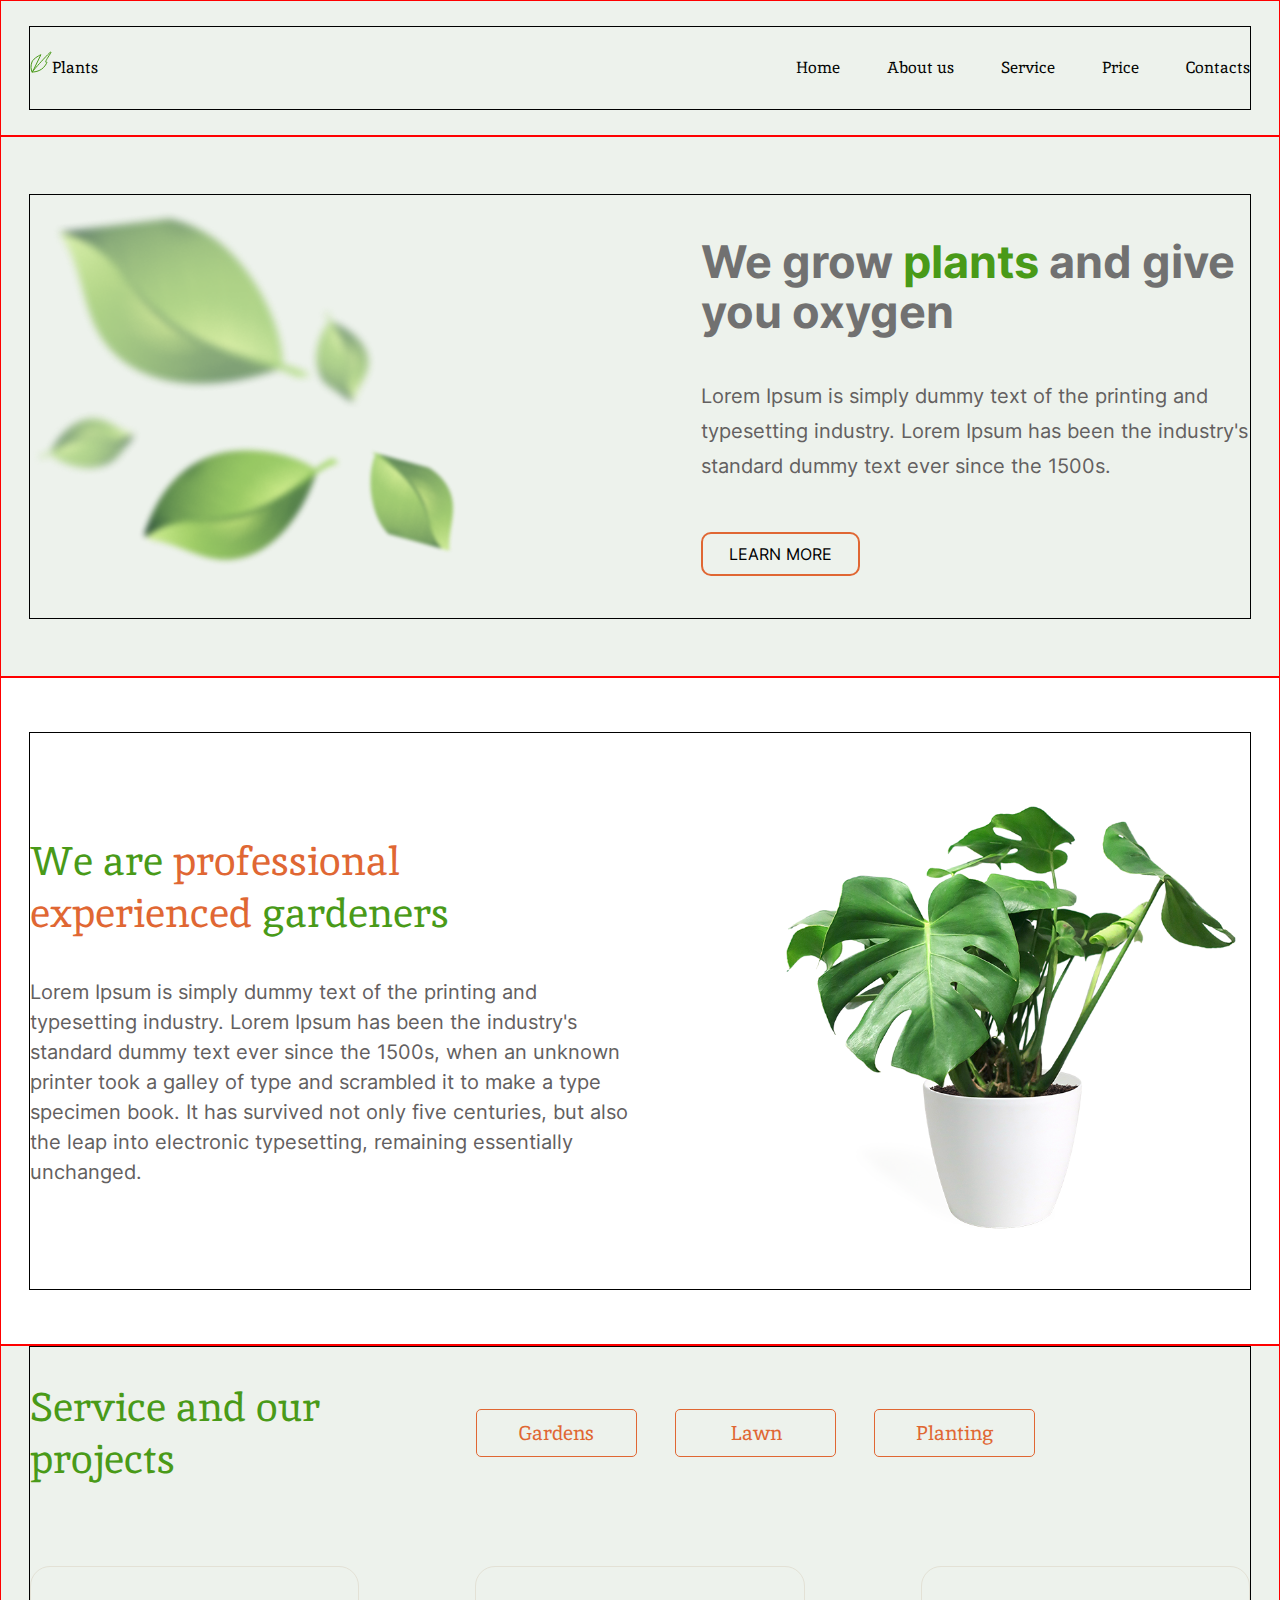
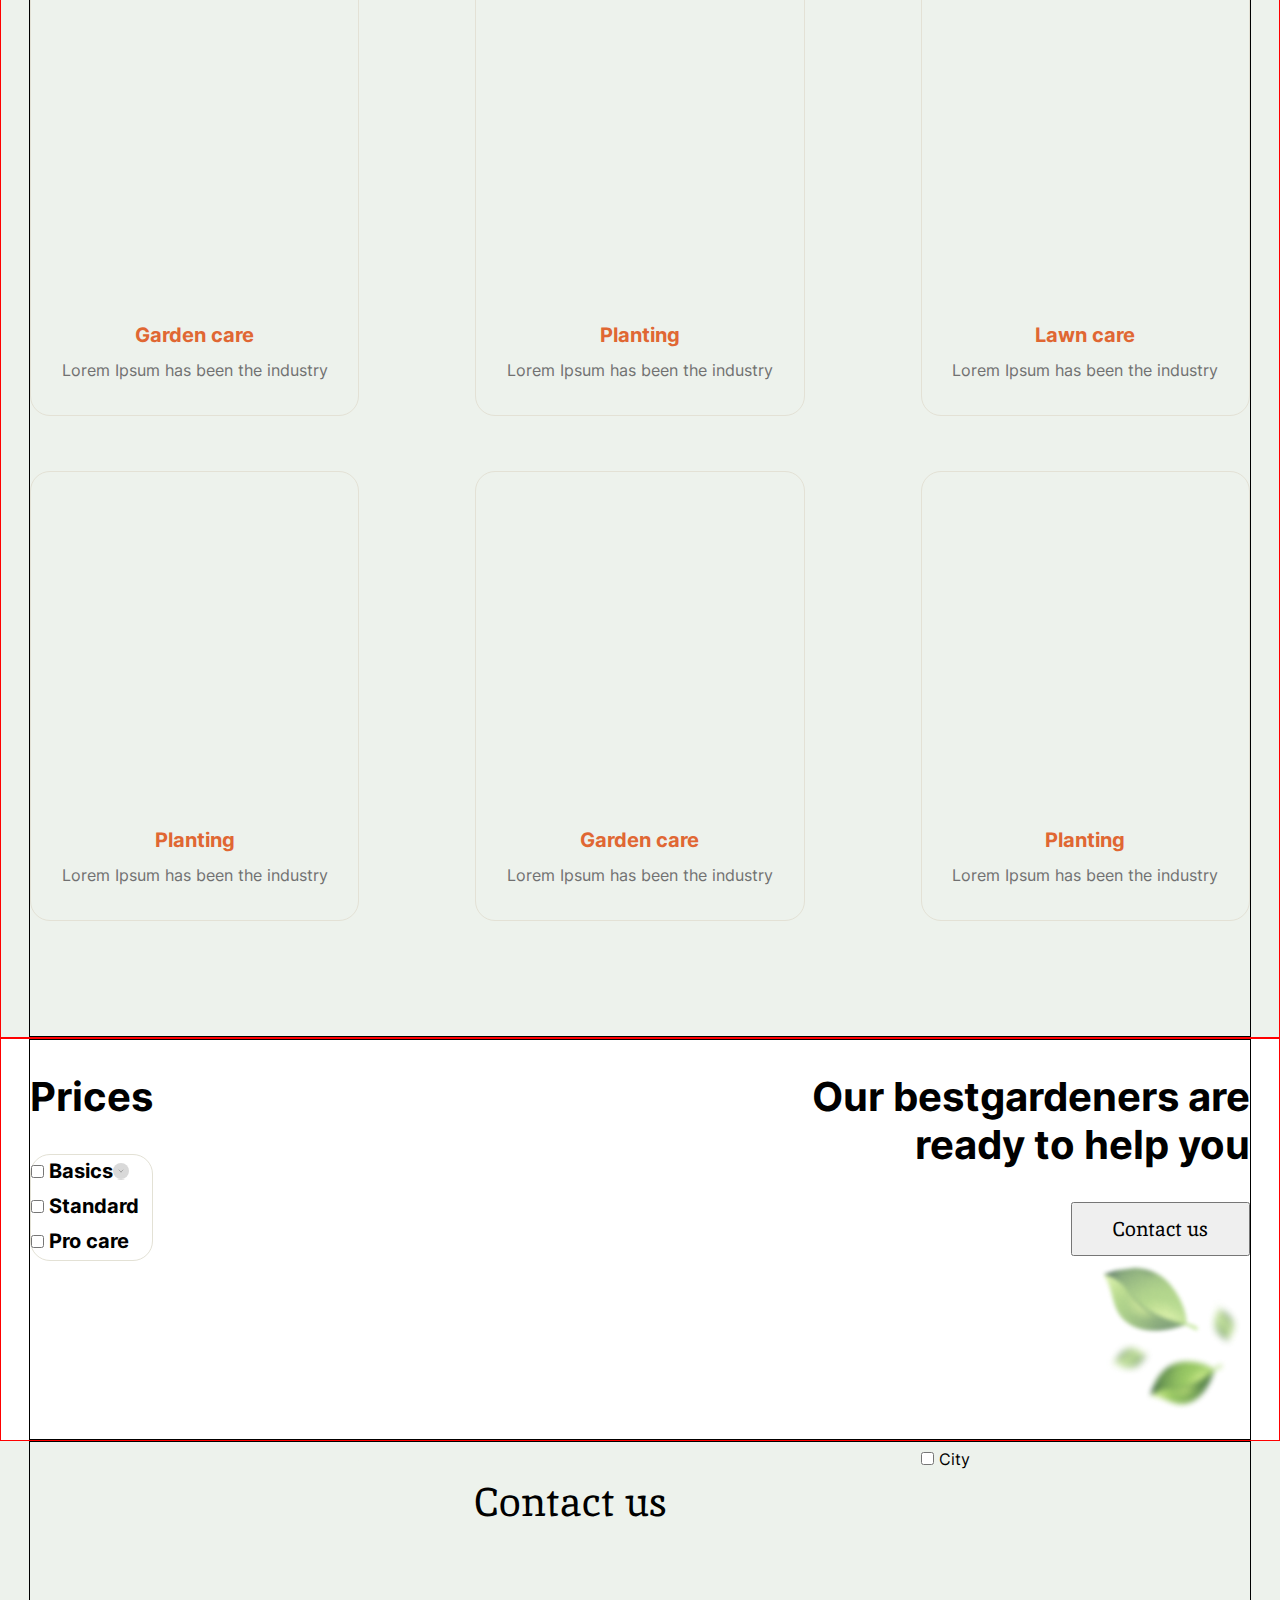
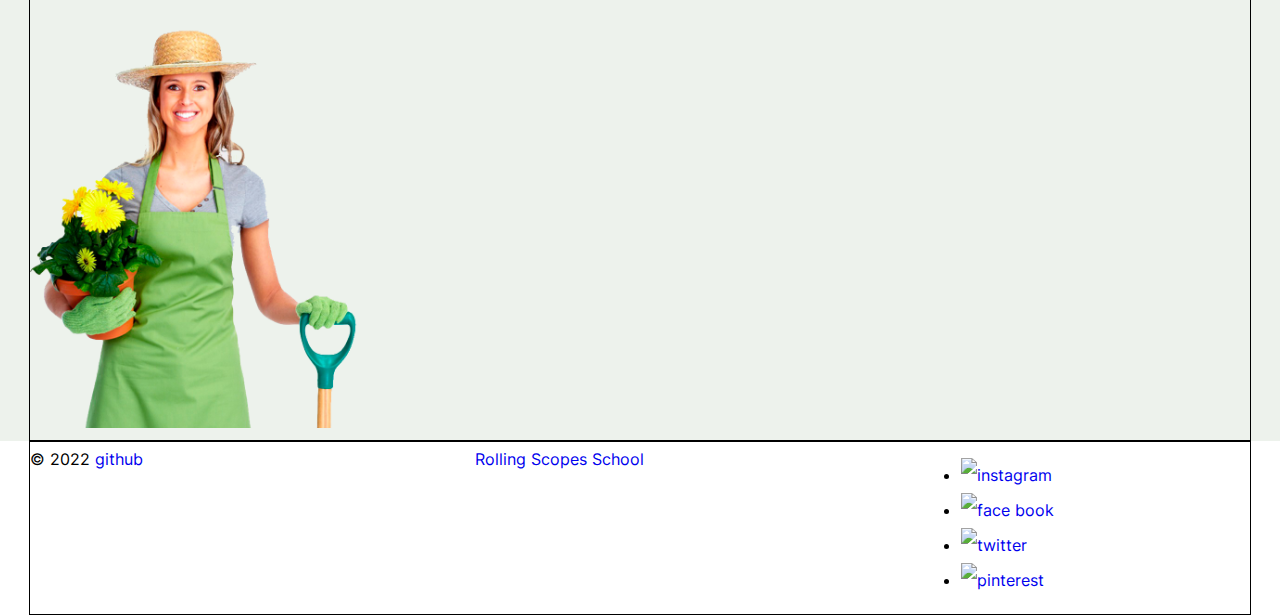
==== plants-part2/index.html @ 8438acd4 "refactor: plants-part1" ====
<!DOCTYPE html>
<html lang="en">

<head>
    <meta charset="UTF-8">
    <meta http-equiv="X-UA-Compatible" content="IE=edge">
    <meta name="viewport" content="width=device-width, initial-scale=1.0">
    <link rel="icon" href="./assets/favicon/favicon.ico">
    <link rel="stylesheet" href="./style.css">
    <title>Plants</title>
    <script src="./index.js"></script>
</head>

<body>
    <header class="header">
        <div class="wrapper header__wrapper">
            <a href="#" class="logo"><span class="ico logo__ico"></span>Plants</a>
            <nav class="header__navigation">
                <ul class="navigation">
                    <li class="navigation__list-item"><a class="navigation__link" href="#welcome">Home</a></li>
                    <li class="navigation__list-item"><a class="navigation__link" href="#about">About us</a></li>
                    <li class="navigation__list-item"><a class="navigation__link" href="#service">Service</a></li>
                    <li class="navigation__list-item"><a class="navigation__link" href="#prices">Price</a></li>
                    <li class="navigation__list-item"><a class="navigation__link" href="#contacts">Contacts</a></li>
                </ul>
            </nav>
        </div>
    </header>
    <!-- ================================================= -->
    <main class="main">

        <section class="welcome" id="welcome">
            <div class="wrapper welcome__wrapper">

                <div class="welcome__content">
                    <h1 class="welcome__title">We grow<span class="welcome__title_colored"> plants</span> and give you
                        oxygen</h1>
                    <p class="welcome__text">Lorem Ipsum is simply dummy text of the printing and
                        typesetting
                        industry. Lorem Ipsum has been the industry's standard dummy text ever since the 1500s.
                    </p>
                    <button class="button welcome__button">LEARN MORE</button>
                </div>

                <div class="welcome-img__container">
                    <img class="img" src="./assets/images/image-section-welkom.png" alt="our plants">
                </div>


            </div>
        </section>
        <!-- ========================================= -->
        <section class="about" id="about">
            <div class="wrapper about__wrapper">
                <div class="about__content">
                    <h2 class="about__title"> We are <span class="about__title_colored">professional experienced</span>
                        gardeners
                    </h2>
                    <p class="about__text">
                        Lorem Ipsum is simply dummy text of the printing and typesetting industry. Lorem Ipsum has
                        been the industry's standard dummy text ever since the 1500s, when an unknown printer took a
                        galley of type and scrambled it to make a type specimen book. It has survived not only five
                        centuries, but also the leap into electronic typesetting, remaining essentially unchanged.
                    </p>
                </div>
                <div class="about-img__container">
                    <img class="img" src="./assets/images/image-section-about.png" alt="our plants">
                </div>
            </div>
        </section>
        <!-- ================================================== -->
        <section class="service" id="service">
            <div class="wrapper service__wrapper">
                <div class="service__content">
                    <h2 class="service__title">
                        Service and our projects
                    </h2>
                    <div class="service__buttons">
                        <button class="button service__button">Gardens</button>
                        <button class="button service__button">Lawn</button>
                        <button class="button service__button">Planting</button>
                    </div>
                </div>
                <div class="layout-3-column service__items">

                    <div class="service__item">
                        <div class="service__item_background service__item_background-1">
                        </div>
                        <h3 class="service-item__title">Garden care</h3>
                        <p class="service__descriptuon">Lorem Ipsum has been the industry</p>
                    </div>

                    <div class="service__item">
                        <div class="service__item_background service__item_background-2">
                        </div>
                        <h3 class="service-item__title">Planting</h3>
                        <p class="service__descriptuon">Lorem Ipsum has been the industry</p>
                    </div>
                    <div class="service__item">
                        <div class="service__item_background service__item_background-3">
                        </div>
                        <h3 class="service-item__title">Lawn care</h3>
                        <p class="service__descriptuon">Lorem Ipsum has been the industry</p>
                    </div>
                    <div class="service__item">
                        <div class="service__item_background service__item_background-4">
                        </div>
                        <h3 class="service-item__title">Planting</h3>
                        <p class="service__descriptuon">Lorem Ipsum has been the industry</p>
                    </div>
                    <div class="service__item">
                        <div class="service__item_background service__item_background-5">
                        </div>
                        <h3 class="service-item__title">Garden care</h3>
                        <p class="service__descriptuon">Lorem Ipsum has been the industry</p>
                    </div>
                    <div class="service__item">
                        <div class="service__item_background service__item_background-6">
                        </div>
                        <h3 class="service-item__title">Planting</h3>
                        <p class="service__descriptuon">Lorem Ipsum has been the industry</p>
                    </div>
                </div>
            </div>
        </section>
        <!-- ================================================== -->
        <section class="prices" id="prices">
            <div class="wrapper prices__wrapper">
                <div class="prices__variants">
                    <h2 class="prices__title">Prices</h2>
                    <div class="prices__checkboxes">
                        <div class="checkbox__wrapper">
                            <input type="checkbox" class="checkbox" id="basics">
                            <label for="basics" class="prices__checkbox-label">Basics<span
                                    class="ico accordion__ico"></span></label>

                        </div>
                        <div class="checkbox__wrapper">
                            <input type="checkbox" class="checkbox" id="standard">
                            <label for="standard" class="prices__checkbox-label">Standard</label>
                        </div>
                        <div class="checkbox__wrapper">
                            <input type="checkbox" class="checkbox" id="proCare">
                            <label for="proCare" class="prices__checkbox-label">Pro care</label>
                        </div>
                    </div>
                </div>
                <div class="prices__content">
                    <h2 class="prices-content__title">Our best<span
                            class="prices-content__title_colored">gardeners</span> are ready to help you</h2>
                    <button class="price__button">Contact us</button>
                    <div class="prices-img__wrapper">
                        <img class="img prices__img" src="./assets/images/image-section-prices.png" alt="our plants">
                    </div>
                </div>
            </div>
        </section>
        <!-- ================================ -->
        <section class="contacts" id="contacts">
            <div class="wrapper contacts__wrapper layout-3-column">
                <div class="contacts-img__container">
                    <img class="img" src="./assets/images/image-section-contacts.png" alt="our plants">
                </div>
                <!-- <div class="contact-us"> -->
                <h2>Contact us</h2>
                <div>
                    <form action="" method="post">
                        <input type="checkbox" name="name" placeholder="" class="checkbox" id="contacts-checkbox">
                        <label for="contacts-checkbox" class="contacts-checkbox  --label">City</label>

                    </form>
                </div>
        </section>

    </main>
    <!-- ============================================ -->
    <footer class="footer">
        <div class="wrapper">
            <div class="layout-3-column">
                <div class="footer_made-by">
                    <span>©</span>
                    <span>2022</span>
                    <span><a href="https://github.com/Yuliya9449">github</a></span>
                </div>
                <div class="footer_rss"><a href="https://rs.school/">Rolling Scopes School</a></div>

                <ul class="footer_social-networks-links">
                    <li>
                        <a href="#"><img src="./assets/svg/inst.svg" alt="instagram"></a>
                    </li>

                    <li>
                        <a href="#"><img src="./assets/svg/fb.svg" alt="face book"></a>
                    </li>

                    <li>
                        <a href="#"><img src="./assets/svg/tw.svg" alt="twitter"></a>
                    </li>

                    <li>
                        <a href="#"><img src="./assets/svg/pinterest.svg" alt="pinterest"></a>
                    </li>
                </ul>
            </div>
        </div>
    </footer>
</body>

</html>
---- plants-part2/style.css ----
/*! normalize.css v8.0.1 | MIT License | github.com/necolas/normalize.css */
/* Document
   ========================================================================== */
/**
 * 1. Correct the line height in all browsers.
 * 2. Prevent adjustments of font size after orientation changes in iOS.
 */
html {
  line-height: 1.15; /* 1 */
  -webkit-text-size-adjust: 100%; /* 2 */
}

/* Sections
   ========================================================================== */
/**
 * Remove the margin in all browsers.
 */
body {
  margin: 0;
}

/**
 * Render the `main` element consistently in IE.
 */
main {
  display: block;
}

/**
 * Correct the font size and margin on `h1` elements within `section` and
 * `article` contexts in Chrome, Firefox, and Safari.
 */
h1 {
  font-size: 2em;
  margin: 0.67em 0;
}

/* Grouping content
   ========================================================================== */
/**
 * 1. Add the correct box sizing in Firefox.
 * 2. Show the overflow in Edge and IE.
 */
hr {
  box-sizing: content-box; /* 1 */
  height: 0; /* 1 */
  overflow: visible; /* 2 */
}

/**
 * 1. Correct the inheritance and scaling of font size in all browsers.
 * 2. Correct the odd `em` font sizing in all browsers.
 */
pre {
  font-family: monospace, monospace; /* 1 */
  font-size: 1em; /* 2 */
}

/* Text-level semantics
   ========================================================================== */
/**
 * Remove the gray background on active links in IE 10.
 */
a {
  background-color: transparent;
  text-decoration: none;
}

/**
 * 1. Remove the bottom border in Chrome 57-
 * 2. Add the correct text decoration in Chrome, Edge, IE, Opera, and Safari.
 */
abbr[title] {
  border-bottom: none; /* 1 */
  text-decoration: underline; /* 2 */
  text-decoration: underline dotted; /* 2 */
}

/**
 * Add the correct font weight in Chrome, Edge, and Safari.
 */
b,
strong {
  font-weight: bolder;
}

/**
 * 1. Correct the inheritance and scaling of font size in all browsers.
 * 2. Correct the odd `em` font sizing in all browsers.
 */
code,
kbd,
samp {
  font-family: monospace, monospace; /* 1 */
  font-size: 1em; /* 2 */
}

/**
 * Add the correct font size in all browsers.
 */
small {
  font-size: 80%;
}

/**
 * Prevent `sub` and `sup` elements from affecting the line height in
 * all browsers.
 */
sub,
sup {
  font-size: 75%;
  line-height: 0;
  position: relative;
  vertical-align: baseline;
}

sub {
  bottom: -0.25em;
}

sup {
  top: -0.5em;
}

/* Embedded content
   ========================================================================== */
/**
 * Remove the border on images inside links in IE 10.
 */
img {
  border-style: none;
}

/* Forms
   ========================================================================== */
/**
 * 1. Change the font styles in all browsers.
 * 2. Remove the margin in Firefox and Safari.
 */
button,
input,
optgroup,
select,
textarea {
  font-family: inherit; /* 1 */
  font-size: 100%; /* 1 */
  line-height: 1.15; /* 1 */
  margin: 0; /* 2 */
}

/**
 * Show the overflow in IE.
 * 1. Show the overflow in Edge.
 */
button,
input { /* 1 */
  overflow: visible;
}

/**
 * Remove the inheritance of text transform in Edge, Firefox, and IE.
 * 1. Remove the inheritance of text transform in Firefox.
 */
button,
select { /* 1 */
  text-transform: none;
}

/**
 * Correct the inability to style clickable types in iOS and Safari.
 */
button,
[type=button],
[type=reset],
[type=submit] {
  -webkit-appearance: button;
}

/**
 * Remove the inner border and padding in Firefox.
 */
button::-moz-focus-inner,
[type=button]::-moz-focus-inner,
[type=reset]::-moz-focus-inner,
[type=submit]::-moz-focus-inner {
  border-style: none;
  padding: 0;
}

/**
 * Restore the focus styles unset by the previous rule.
 */
button:-moz-focusring,
[type=button]:-moz-focusring,
[type=reset]:-moz-focusring,
[type=submit]:-moz-focusring {
  outline: 1px dotted ButtonText;
}

/**
 * Correct the padding in Firefox.
 */
fieldset {
  padding: 0.35em 0.75em 0.625em;
}

/**
 * 1. Correct the text wrapping in Edge and IE.
 * 2. Correct the color inheritance from `fieldset` elements in IE.
 * 3. Remove the padding so developers are not caught out when they zero out
 *    `fieldset` elements in all browsers.
 */
legend {
  box-sizing: border-box; /* 1 */
  color: inherit; /* 2 */
  display: table; /* 1 */
  max-width: 100%; /* 1 */
  padding: 0; /* 3 */
  white-space: normal; /* 1 */
}

/**
 * Add the correct vertical alignment in Chrome, Firefox, and Opera.
 */
progress {
  vertical-align: baseline;
}

/**
 * Remove the default vertical scrollbar in IE 10+.
 */
textarea {
  overflow: auto;
}

/**
 * 1. Add the correct box sizing in IE 10.
 * 2. Remove the padding in IE 10.
 */
[type=checkbox],
[type=radio] {
  box-sizing: border-box; /* 1 */
  padding: 0; /* 2 */
}

/**
 * Correct the cursor style of increment and decrement buttons in Chrome.
 */
[type=number]::-webkit-inner-spin-button,
[type=number]::-webkit-outer-spin-button {
  height: auto;
}

/**
 * 1. Correct the odd appearance in Chrome and Safari.
 * 2. Correct the outline style in Safari.
 */
[type=search] {
  -webkit-appearance: textfield; /* 1 */
  outline-offset: -2px; /* 2 */
}

/**
 * Remove the inner padding in Chrome and Safari on macOS.
 */
[type=search]::-webkit-search-decoration {
  -webkit-appearance: none;
}

/**
 * 1. Correct the inability to style clickable types in iOS and Safari.
 * 2. Change font properties to `inherit` in Safari.
 */
::-webkit-file-upload-button {
  -webkit-appearance: button; /* 1 */
  font: inherit; /* 2 */
}

/* Interactive
   ========================================================================== */
/*
 * Add the correct display in Edge, IE 10+, and Firefox.
 */
details {
  display: block;
}

/*
 * Add the correct display in all browsers.
 */
summary {
  display: list-item;
}

/* Misc
   ========================================================================== */
/**
 * Add the correct display in IE 10+.
 */
template {
  display: none;
}

/**
 * Add the correct display in IE 10.
 */
[hidden] {
  display: none;
}

section, main, footer, header, article {
  display: block;
}

* {
  box-sizing: border-box;
}

/* :root {

    --prices-checkbox-bg: #D6E7D2;
} */
.navigation__link, .price__button, .button {
  transition: all 1s;
}

.prices__checkbox-label, .prices h2, body {
  font-family: "Inter", sans-serif;
}

.header, .service__button, h2 {
  font-family: "Inika", serif;
}

/* font-family: 'Inika', serif;
font-family: 'Inter', sans-serif;
font-family: 'Roboto', sans-serif; */
@font-face {
  font-family: "Inika";
  src: local("Inika Normal"), local("Inika-Normal"), url("../assets/fonts/Inika/Inika-Regular.ttf") format("truetype");
  font-weight: 400;
  font-style: normal;
}
@font-face {
  font-family: "Inika";
  src: local("Inika Bold"), local("Inika-Bold"), url("../assets/fonts/Inika/Inika-Bold.ttf") format("truetype");
  font-weight: 700;
  font-style: normal;
}
@font-face {
  font-family: "Inter";
  src: local("Inter Light"), local("Inter-Light"), url("../assets/fonts/inter/static/Inter-Light.ttf") format("truetype");
  font-weight: 300;
  font-style: normal;
}
@font-face {
  font-family: "Inter";
  src: local("Inter Normal"), local("Inter-Normal"), url("../assets/fonts/inter/static/Inter-Regular.ttf") format("truetype");
  font-weight: 400;
  font-style: normal;
}
@font-face {
  font-family: "Inter";
  src: local("Inter Bold"), local("Inter-Bold"), url("../assets/fonts/inter/static/Inter-Bold.ttf") format("truetype");
  font-weight: 700;
  font-style: normal;
}
@font-face {
  font-family: "Roboto";
  src: local("Roboto Normal"), local("Roboto-Normal"), url("../assets/fonts/roboto/Roboto-Regular.ttf") format("truetype");
  font-weight: 400;
  font-style: normal;
}
html {
  font-size: 10px;
}

body {
  font-style: normal;
  font-weight: 400;
  font-size: 1.6rem;
  line-height: 3.5rem;
  background-color: #EDF2EC;
}

h1 {
  color: #717171;
  font-style: normal;
  font-weight: bold;
  font-size: 4.5rem;
  line-height: 5rem;
}

h2 {
  font-style: normal;
  font-weight: 400;
  font-size: 4rem;
  line-height: 5.2rem;
}

.prices h2 {
  font-style: normal;
  font-weight: bold;
  font-size: 4rem;
  line-height: 4.8rem;
}

h3 {
  font-style: normal;
  font-weight: bold;
  font-size: 2rem;
  line-height: 2rem;
  color: #E06733;
}

.button {
  border: 1px solid #E06733;
  border-radius: 5px;
  background-color: inherit;
}
.button:hover {
  background-color: #E06733;
  color: #ffffff;
}

.welcome__button {
  padding: 10px 26px;
  border-width: 2px;
  border-radius: 10px;
  font-style: normal;
  font-weight: 400;
  font-size: 1.6rem;
  line-height: 2rem;
}

.service__button {
  min-width: 161px;
  padding: 10px 0;
  margin-left: 38px;
  color: #E06733;
  font-style: normal;
  font-weight: 400;
  font-size: 2rem;
  line-height: 2.6rem;
}

.service__button:first-child {
  margin-left: 0;
}

.price__button {
  font-family: "Inika";
  padding: 12px 40px;
  font-style: normal;
  font-weight: 400;
  font-size: 2rem;
  line-height: 2.6rem;
}
.price__button_bordered {
  border: 1px solid #E06733;
  border-radius: 5px;
  color: #E06733;
  background-color: inherit;
}
.price__button_bordered:hover {
  background-color: #E06733;
  color: #ffffff;
}

.ico {
  display: inline-block;
}

.logo__ico {
  background-image: url(../assets/svg/logo_vector.svg);
  width: 22px;
  height: 22px;
}

.accordion__ico {
  background-image: url(../assets/svg/accordion_btn.svg);
  width: 16px;
  height: 17px;
}

.img {
  width: 100%;
  height: auto;
}

.wrapper {
  max-width: 1222px;
  margin: auto;
  border: 1px solid black;
}

.layout-3-column {
  display: flex;
  flex-wrap: wrap;
  justify-content: space-between;
}
.layout-3-column > * {
  flex-basis: 27%;
}

.header {
  padding: 25px 0;
  border: 1px solid red;
}

.header__wrapper {
  display: flex;
  align-items: baseline;
  justify-content: space-between;
}

.welcome {
  padding: 57px 0;
  border: 1px solid red;
}

.welcome__wrapper {
  display: flex;
  flex-direction: row-reverse;
  justify-content: space-between;
  align-items: center;
}

.about {
  padding: 54px 0;
  border: 1px solid red;
}

.about__wrapper {
  display: flex;
  justify-content: space-between;
  align-items: center;
}

.service {
  padding: 0 0;
  border: 1px solid red;
}

.service__wrapper {
  display: flex;
  flex-direction: column;
}

.prices {
  border: 1px solid red;
}

.prices__wrapper {
  display: flex;
  justify-content: space-between;
  align-items: flex-start;
}

.header {
  color: #000000;
  font-style: normal;
  font-weight: 400;
  font-size: 1.6rem;
  line-height: 2.1rem;
}

.logo {
  color: inherit;
}

.navigation {
  display: flex;
  font-size: 1.6rem;
  line-height: 5rem;
}

.navigation__list-item {
  list-style: none;
  padding-left: 47px;
}

.navigation__list-item:first-child {
  padding-left: 0;
}

.navigation__link {
  color: #010201;
}
.navigation__link:hover {
  text-shadow: 0 0 1px #E06733;
  color: #E06733;
}

.welcome__content {
  max-width: 549px;
}

.welcome__title {
  margin: 0 0 42px;
}

.welcome__title_colored {
  color: #499A18;
}

.welcome__text {
  margin: 0 0 48px;
  font-size: 2rem;
  color: #636060;
}

.welcome-img__container {
  max-width: 448px;
}

.about {
  background-color: #ffffff;
}

.about__content {
  max-width: 605px;
}

.about__title {
  max-width: 463px;
  color: #499A18;
  margin: 0 0 38px;
}

.about__title_colored {
  color: #E06733;
}

.about__text {
  margin: 0;
  font-size: 2rem;
  line-height: 3rem;
  color: #636060;
}

.about-img__container {
  max-width: 464px;
}

.service__content {
  display: flex;
  align-items: center;
}

.service__title {
  max-width: 306px;
  margin-right: 140px;
  color: #499A18;
}

.service__buttons {
  display: inline-flex;
}

.service__items {
  padding-top: 48px;
  padding-bottom: 60px;
}
.service__items > * {
  margin-bottom: 55px;
}

.service__item {
  max-width: 330px;
  min-height: 450px;
  border: 1px solid #E3E1D5;
  border-radius: 20px;
  display: flex;
  flex-direction: column;
  justify-content: end;
  align-items: center;
  overflow: hidden;
}
.service__item_background {
  width: 100%;
  height: 100%;
  background-size: cover;
  background-position: center;
}
.service__item_background-1 {
  background-image: url("../assets/images/image1-section-service.jpg");
}
.service__item_background-2 {
  background-image: url("../assets/images/image2-section-service.jpg");
}
.service__item_background-3 {
  background-image: url("../assets/images/image3-section-service.jpg");
}
.service__item_background-4 {
  background-image: url("../assets/images/image4-section-service.jpg");
}
.service__item_background-5 {
  background-image: url("../assets/images/image5-section-service.jpg");
}
.service__item_background-6 {
  background-image: url("../assets/images/image6-section-service.jpg");
}

.service-item__title {
  margin: 10px 0 8px 0;
}

.service__descriptuon {
  margin: 0 0 27px;
  color: #717171;
  text-align: center;
}

.prices {
  background-color: #ffffff;
}

.prices__variants {
  max-width: 332px;
}

.prices__content {
  max-width: 452px;
  display: flex;
  flex-direction: column;
  align-items: flex-end;
}

.prices-content__title {
  text-align: end;
}

.prices__checkboxes {
  border: 1px solid #E3E1D5;
  border-radius: 20px;
  display: flex;
  flex-direction: column;
}

.prices__checkbox-label {
  display: inline-flex;
  align-items: center;
  font-style: normal;
  font-weight: bold;
  font-size: 2rem;
  line-height: 2rem;
  color: #000000;
}

.prices-img__wrapper {
  max-width: 152px;
}

.contacts-img__container {
  max-width: 400px;
}

.footer {
  background-color: #ffffff;
}

/*# sourceMappingURL=style.css.map */
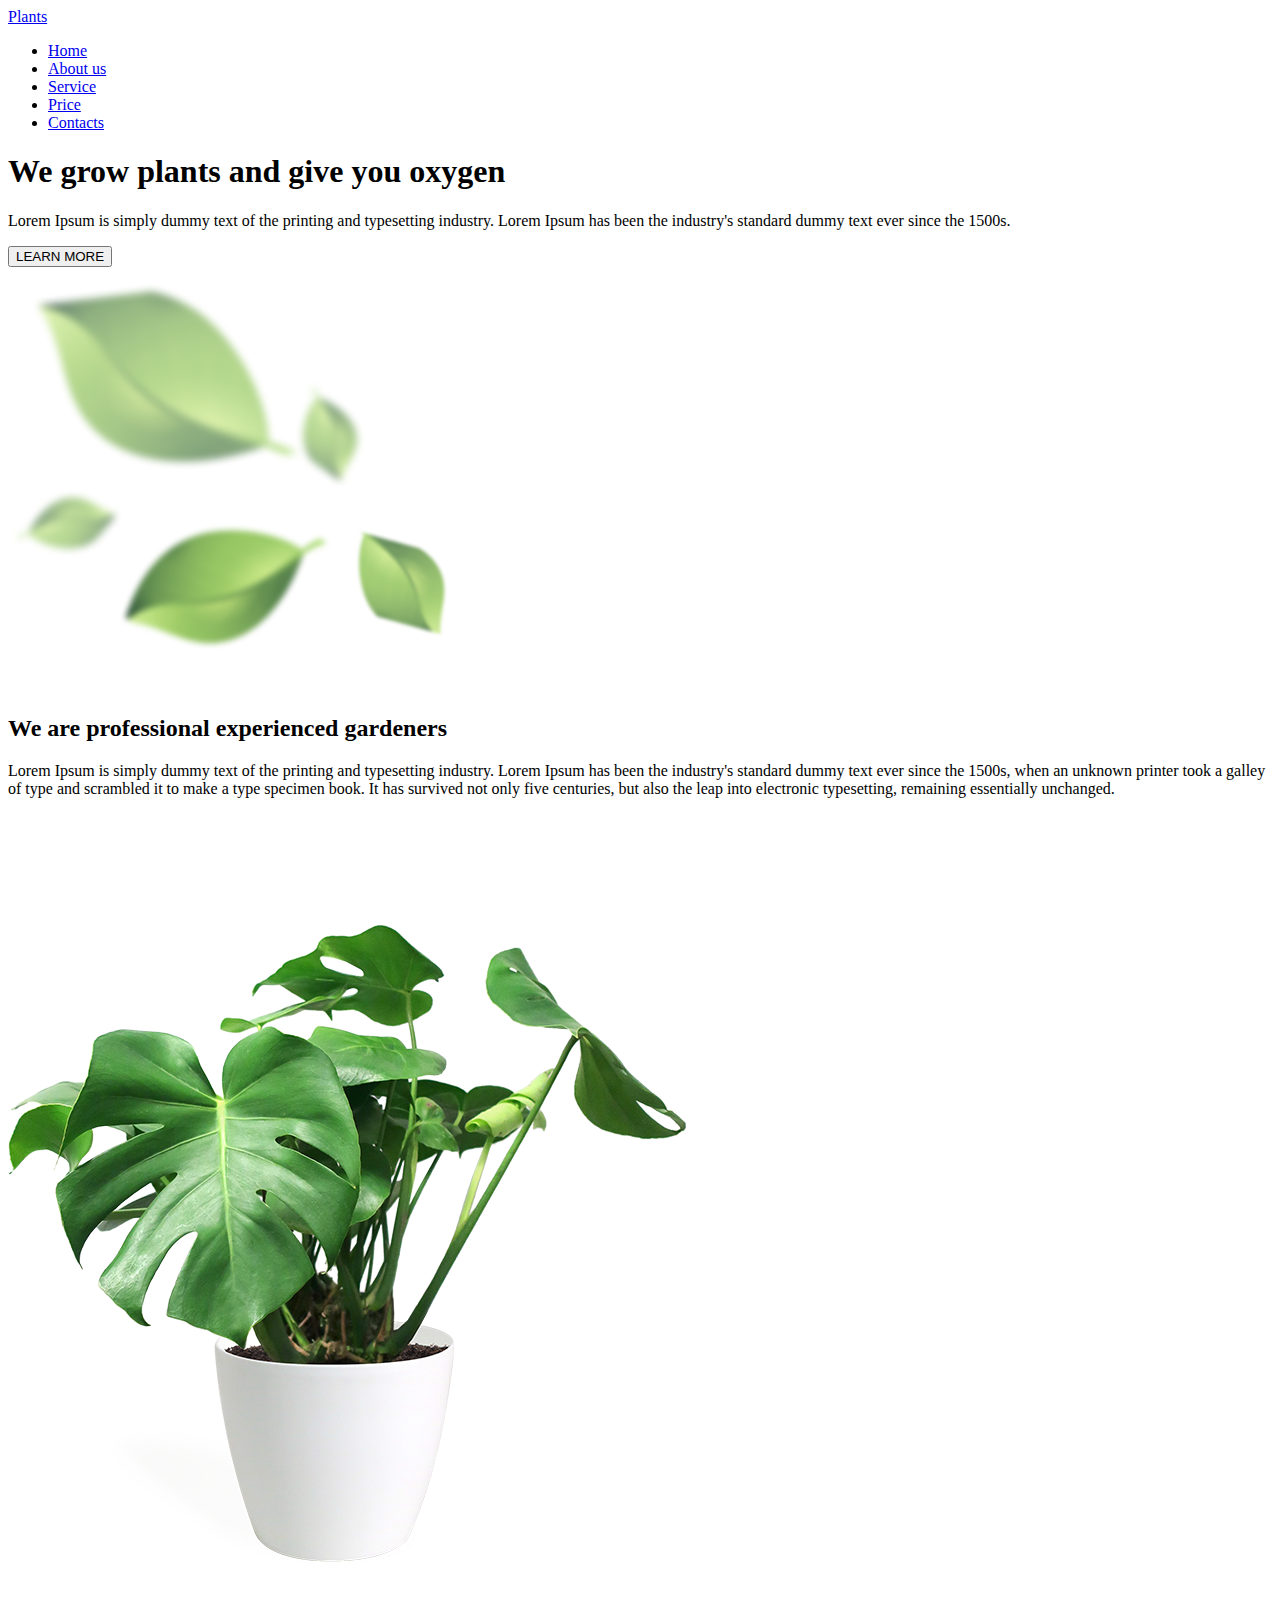
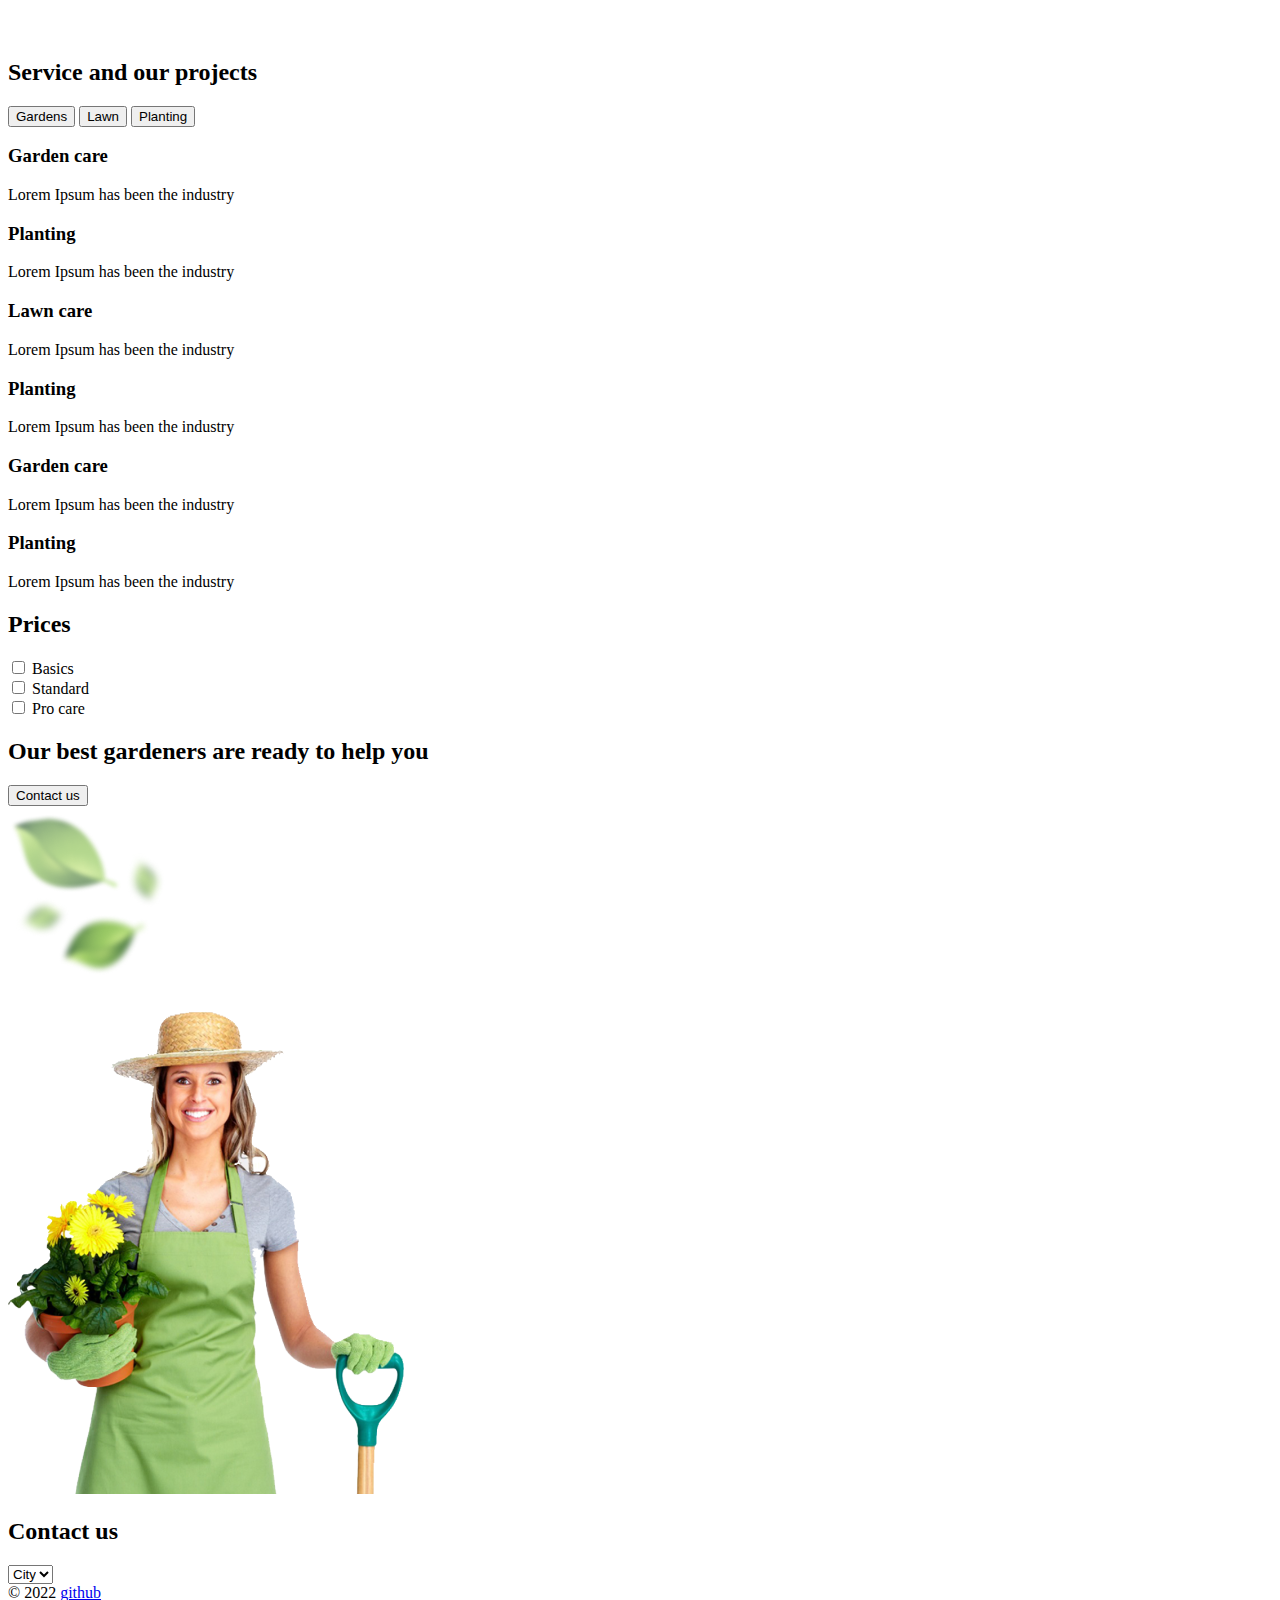
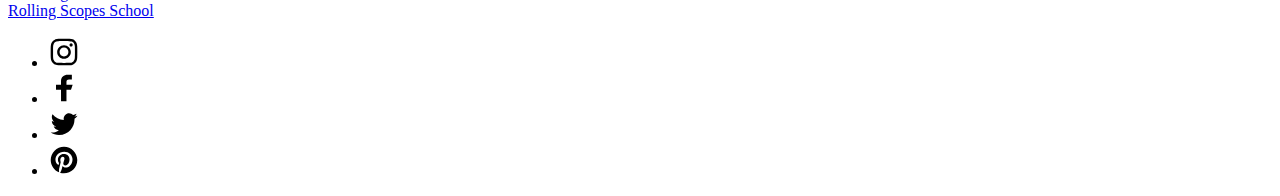
==== commit 3287268e: "add: sections price and contacts" ====
--- a/plants-part2/index.html
+++ b/plants-part2/index.html
@@ -6,7 +6,7 @@
     <meta http-equiv="X-UA-Compatible" content="IE=edge">
     <meta name="viewport" content="width=device-width, initial-scale=1.0">
     <link rel="icon" href="./assets/favicon/favicon.ico">
-    <link rel="stylesheet" href="./style.css">
+    <link rel="stylesheet" href="./sass/style.css">
     <title>Plants</title>
     <script src="./index.js"></script>
 </head>
@@ -15,10 +15,18 @@
     <header class="header">
         <div class="wrapper header__wrapper">
             <a href="#" class="logo"><span class="ico logo__ico"></span>Plants</a>
+            <div class="header__logo-line">
+                <span class="hamburger">
+                    <span class="hamburger__line"></span>
+                    <span class="hamburger__line"></span>
+                    <span class="hamburger__line"></span>
+                    <span class="hamburger__line"></span>
+                </span>
+            </div>
             <nav class="header__navigation">
                 <ul class="navigation">
-                    <li class="navigation__list-item"><a class="navigation__link" href="#welcome">Home</a></li>
-                    <li class="navigation__list-item"><a class="navigation__link" href="#about">About us</a></li>
+                    <li class="navigation__list-item active"><a class="navigation__link" href="#welcome">Home</a></li>
+                    <li class="navigation__list-item"><a class="navigation__link" href="#about">About&nbsp;us</a></li>
                     <li class="navigation__list-item"><a class="navigation__link" href="#service">Service</a></li>
                     <li class="navigation__list-item"><a class="navigation__link" href="#prices">Price</a></li>
                     <li class="navigation__list-item"><a class="navigation__link" href="#contacts">Contacts</a></li>
@@ -31,7 +39,6 @@
 
         <section class="welcome" id="welcome">
             <div class="wrapper welcome__wrapper">
-
                 <div class="welcome__content">
                     <h1 class="welcome__title">We grow<span class="welcome__title_colored"> plants</span> and give you
                         oxygen</h1>
@@ -81,44 +88,44 @@
                         <button class="button service__button">Planting</button>
                     </div>
                 </div>
-                <div class="layout-3-column service__items">
+                <div class="layout-3-column service__items-wrapper">
 
                     <div class="service__item">
                         <div class="service__item_background service__item_background-1">
                         </div>
                         <h3 class="service-item__title">Garden care</h3>
-                        <p class="service__descriptuon">Lorem Ipsum has been the industry</p>
+                        <p class="service__description">Lorem Ipsum has been the industry</p>
                     </div>
 
                     <div class="service__item">
                         <div class="service__item_background service__item_background-2">
                         </div>
                         <h3 class="service-item__title">Planting</h3>
-                        <p class="service__descriptuon">Lorem Ipsum has been the industry</p>
+                        <p class="service__description">Lorem Ipsum has been the industry</p>
                     </div>
                     <div class="service__item">
                         <div class="service__item_background service__item_background-3">
                         </div>
                         <h3 class="service-item__title">Lawn care</h3>
-                        <p class="service__descriptuon">Lorem Ipsum has been the industry</p>
+                        <p class="service__description">Lorem Ipsum has been the industry</p>
                     </div>
                     <div class="service__item">
                         <div class="service__item_background service__item_background-4">
                         </div>
                         <h3 class="service-item__title">Planting</h3>
-                        <p class="service__descriptuon">Lorem Ipsum has been the industry</p>
+                        <p class="service__description">Lorem Ipsum has been the industry</p>
                     </div>
                     <div class="service__item">
                         <div class="service__item_background service__item_background-5">
                         </div>
                         <h3 class="service-item__title">Garden care</h3>
-                        <p class="service__descriptuon">Lorem Ipsum has been the industry</p>
+                        <p class="service__description">Lorem Ipsum has been the industry</p>
                     </div>
                     <div class="service__item">
                         <div class="service__item_background service__item_background-6">
                         </div>
                         <h3 class="service-item__title">Planting</h3>
-                        <p class="service__descriptuon">Lorem Ipsum has been the industry</p>
+                        <p class="service__description">Lorem Ipsum has been the industry</p>
                     </div>
                 </div>
             </div>
@@ -128,27 +135,28 @@
             <div class="wrapper prices__wrapper">
                 <div class="prices__variants">
                     <h2 class="prices__title">Prices</h2>
-                    <div class="prices__checkboxes">
+                    <div class="prices__checkboxes-wrapper">
                         <div class="checkbox__wrapper">
                             <input type="checkbox" class="checkbox" id="basics">
                             <label for="basics" class="prices__checkbox-label">Basics<span
                                     class="ico accordion__ico"></span></label>
-
                         </div>
                         <div class="checkbox__wrapper">
                             <input type="checkbox" class="checkbox" id="standard">
-                            <label for="standard" class="prices__checkbox-label">Standard</label>
+                            <label for="standard" class="prices__checkbox-label">Standard<span
+                                    class="ico accordion__ico"></span></label>
                         </div>
                         <div class="checkbox__wrapper">
                             <input type="checkbox" class="checkbox" id="proCare">
-                            <label for="proCare" class="prices__checkbox-label">Pro care</label>
+                            <label for="proCare" class="prices__checkbox-label">Pro care<span
+                                    class="ico accordion__ico"></span></label>
                         </div>
                     </div>
                 </div>
                 <div class="prices__content">
-                    <h2 class="prices-content__title">Our best<span
+                    <h2 class="prices-content__title">Our best <span
                             class="prices-content__title_colored">gardeners</span> are ready to help you</h2>
-                    <button class="price__button">Contact us</button>
+                    <button class="button price__button">Contact us</button>
                     <div class="prices-img__wrapper">
                         <img class="img prices__img" src="./assets/images/image-section-prices.png" alt="our plants">
                     </div>
@@ -157,48 +165,41 @@
         </section>
         <!-- ================================ -->
         <section class="contacts" id="contacts">
-            <div class="wrapper contacts__wrapper layout-3-column">
+            <div class="wrapper contacts__wrapper">
                 <div class="contacts-img__container">
-                    <img class="img" src="./assets/images/image-section-contacts.png" alt="our plants">
-                </div>
-                <!-- <div class="contact-us"> -->
-                <h2>Contact us</h2>
-                <div>
-                    <form action="" method="post">
-                        <input type="checkbox" name="name" placeholder="" class="checkbox" id="contacts-checkbox">
-                        <label for="contacts-checkbox" class="contacts-checkbox  --label">City</label>
-
-                    </form>
-                </div>
+                    <img class="img contacts-img" src="./assets/images/image-section-contacts.png" alt="our plants">
+                </div>
+                <h2 class="contacts__title">Contact&nbsp;us</h2>
+                <select class="contacts__select">
+                    <option>City</option>
+                </select>
+            </div>
         </section>
 
     </main>
     <!-- ============================================ -->
     <footer class="footer">
         <div class="wrapper">
-            <div class="layout-3-column">
-                <div class="footer_made-by">
+            <div class="layout-3-column footer__wrapper">
+                <div class="footer__made-by">
                     <span>©</span>
                     <span>2022</span>
                     <span><a href="https://github.com/Yuliya9449">github</a></span>
                 </div>
-                <div class="footer_rss"><a href="https://rs.school/">Rolling Scopes School</a></div>
-
-                <ul class="footer_social-networks-links">
-                    <li>
-                        <a href="#"><img src="./assets/svg/inst.svg" alt="instagram"></a>
-                    </li>
-
-                    <li>
-                        <a href="#"><img src="./assets/svg/fb.svg" alt="face book"></a>
-                    </li>
-
-                    <li>
-                        <a href="#"><img src="./assets/svg/tw.svg" alt="twitter"></a>
-                    </li>
-
-                    <li>
-                        <a href="#"><img src="./assets/svg/pinterest.svg" alt="pinterest"></a>
+                <div class="footer__rss"><a href="https://rs.school/">Rolling Scopes School</a></div>
+
+                <ul class="footer__social-networks-links">
+                    <li class="footer__link">
+                        <a href="#"><img src="./assets/svg/inst1-footer.svg" alt="instagram"></a>
+                    </li>
+                    <li class="footer__link">
+                        <a href="#"><img src="./assets/svg/fb2-footer.svg" alt="face book"></a>
+                    </li>
+                    <li class="footer__link">
+                        <a href="#"><img src="./assets/svg/tw3-footer.svg" alt="twitter"></a>
+                    </li>
+                    <li class="footer__link">
+                        <a href="#"><img src="./assets/svg/pinterest4-footer.svg" alt="pinterest"></a>
                     </li>
                 </ul>
             </div>
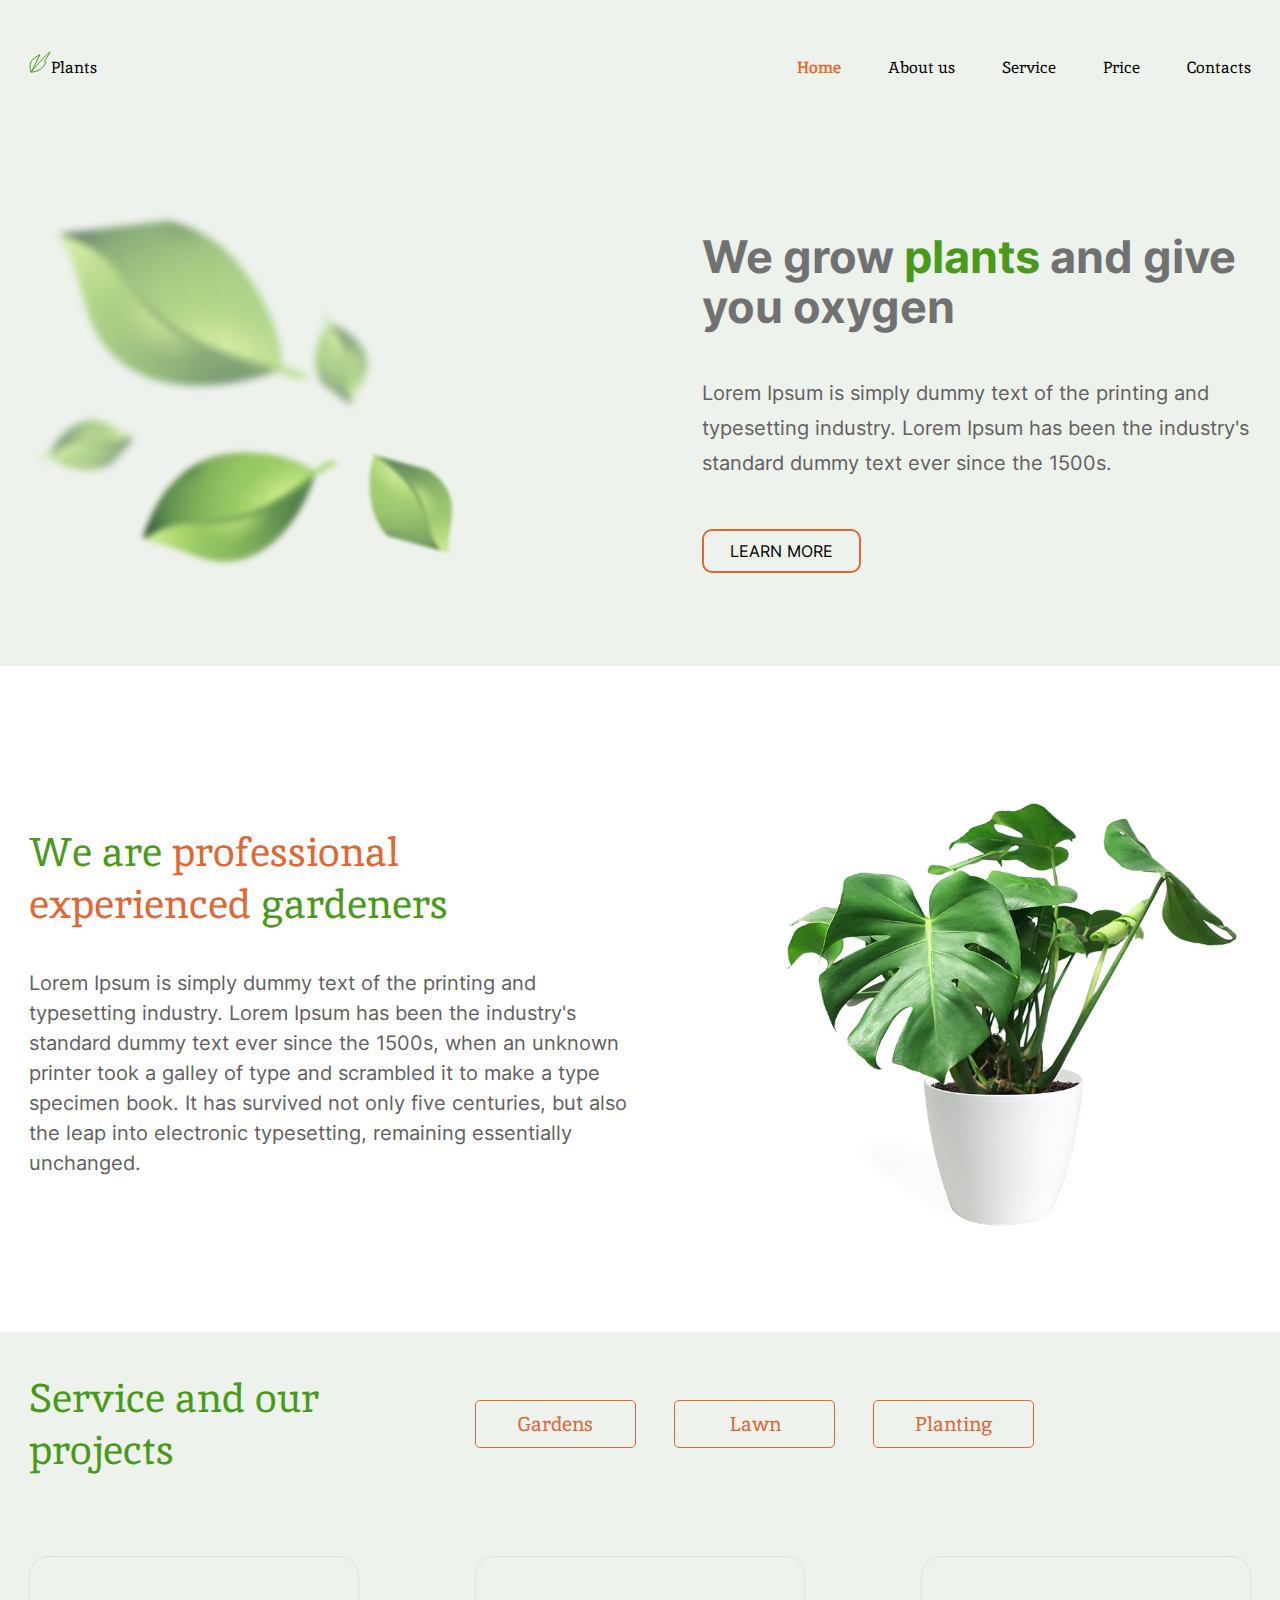
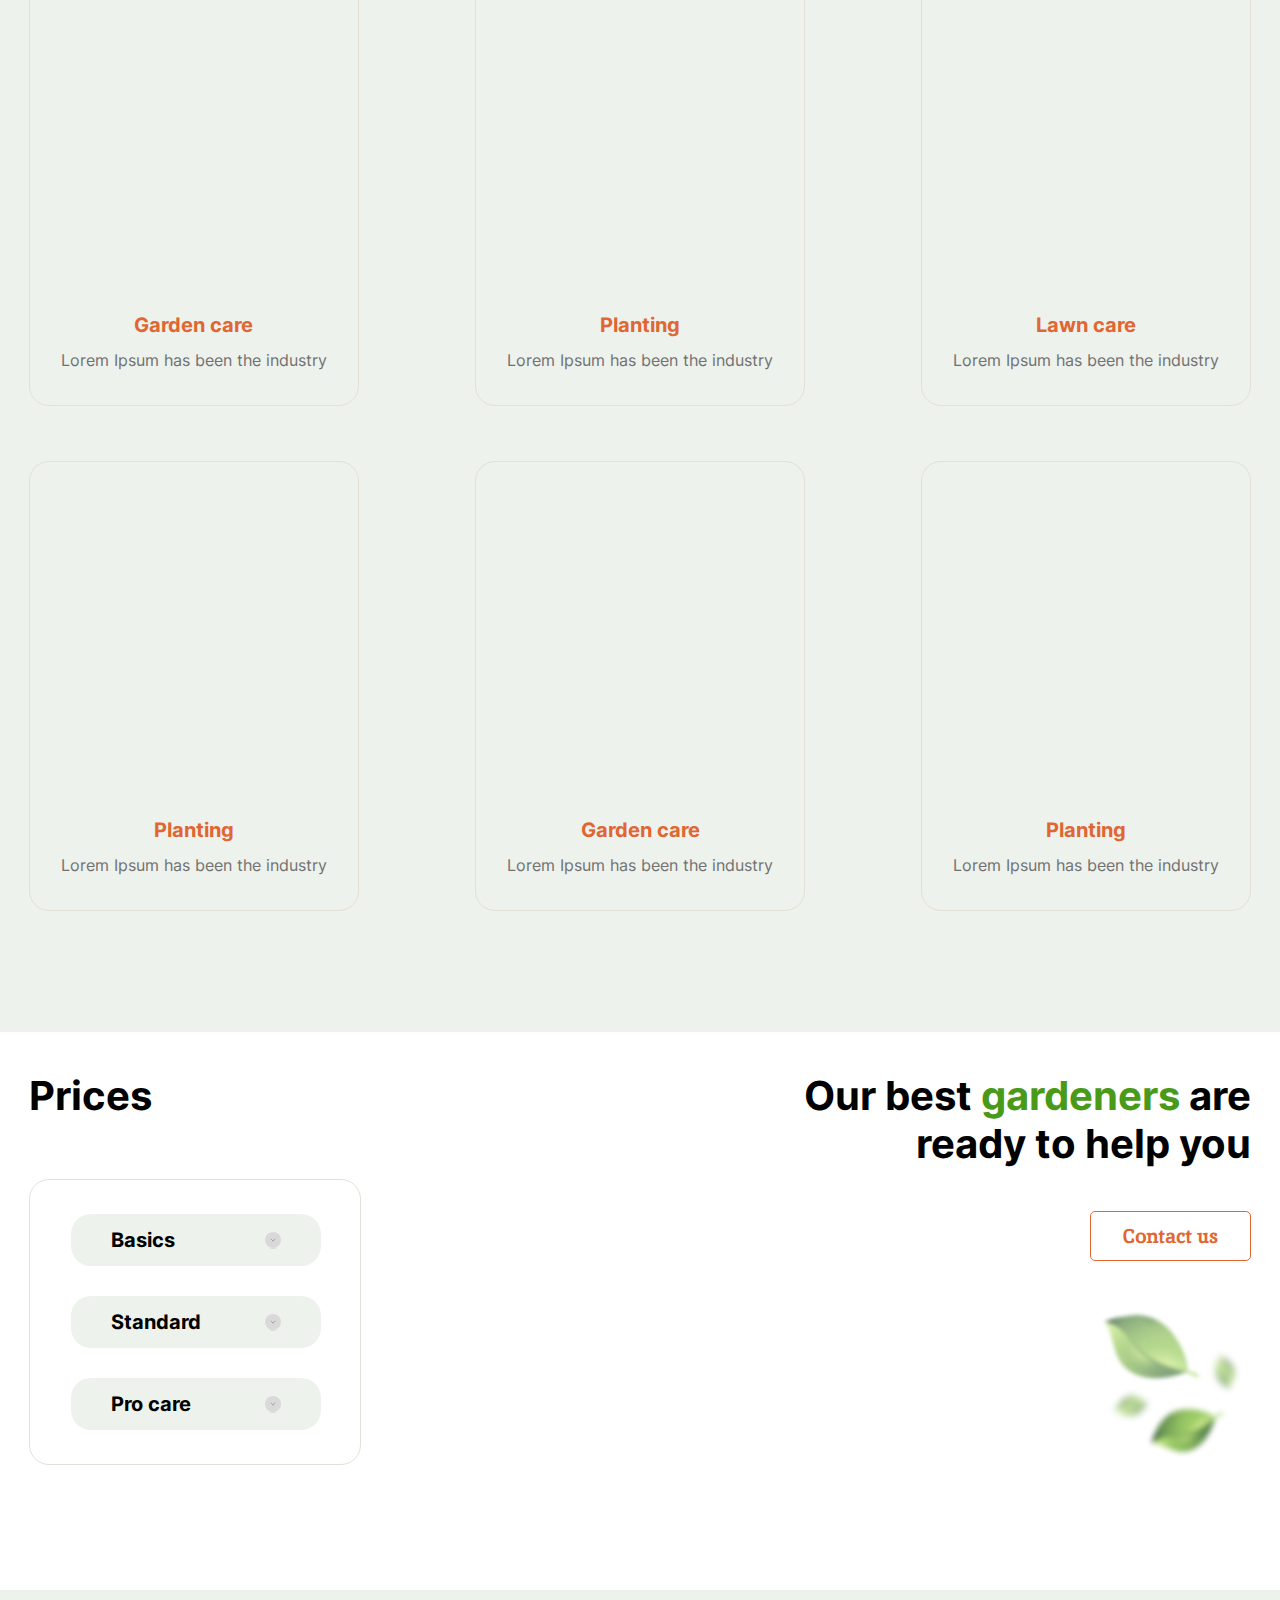
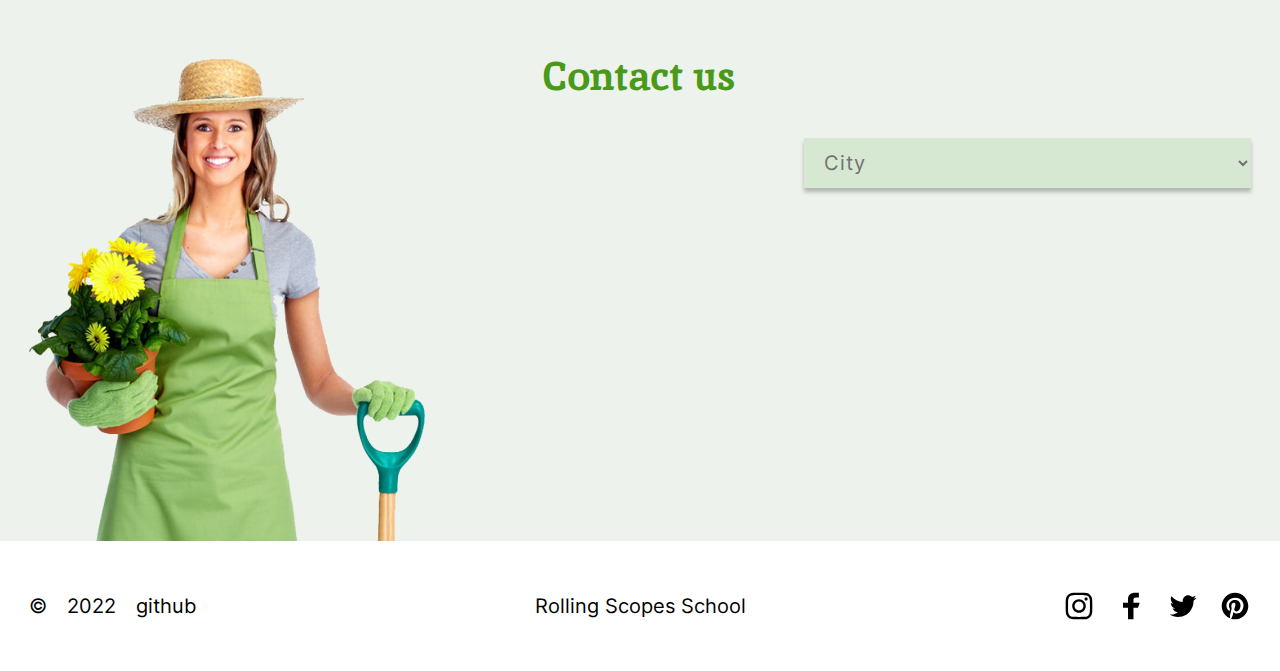
==== commit 1fba265e: "refactor: css" ====
--- a/plants-part2/index.html
+++ b/plants-part2/index.html
@@ -6,7 +6,7 @@
     <meta http-equiv="X-UA-Compatible" content="IE=edge">
     <meta name="viewport" content="width=device-width, initial-scale=1.0">
     <link rel="icon" href="./assets/favicon/favicon.ico">
-    <link rel="stylesheet" href="./sass/style.css">
+    <link rel="stylesheet" href="./style.css">
     <title>Plants</title>
     <script src="./index.js"></script>
 </head>
--- a/plants-part2/style.css
+++ b/plants-part2/style.css
@@ -0,0 +1,1143 @@
+
+html {
+  line-height: 1.15;
+}
+
+body {
+  margin: 0;
+}
+
+main {
+  display: block;
+}
+
+h1 {
+  font-size: 2em;
+  margin: 0.67em 0;
+}
+
+ul {
+  padding: 0;
+  margin: 0;
+}
+
+a {
+  background-color: transparent;
+  text-decoration: none;
+  color: inherit;
+}
+
+img {
+  border-style: none;
+}
+
+button,
+input,
+optgroup,
+select,
+textarea {
+  font-family: inherit; /* 1 */
+  font-size: 100%; /* 1 */
+  line-height: 1.15; /* 1 */
+  margin: 0; /* 2 */
+}
+
+button,
+input { /* 1 */
+  overflow: visible;
+}
+
+button,
+select { /* 1 */
+  text-transform: none;
+}
+
+button,
+[type=button],
+[type=reset],
+[type=submit] {
+  -webkit-appearance: button;
+}
+
+textarea {
+  overflow: auto;
+}
+
+[type=checkbox],
+[type=radio] {
+  box-sizing: border-box; /* 1 */
+  padding: 0; /* 2 */
+}
+
+[type=number]::-webkit-inner-spin-button,
+[type=number]::-webkit-outer-spin-button {
+  height: auto;
+}
+
+[type=search] {
+  -webkit-appearance: textfield; /* 1 */
+  outline-offset: -2px; /* 2 */
+}
+
+[type=search]::-webkit-search-decoration {
+  -webkit-appearance: none;
+}
+
+::-webkit-file-upload-button {
+  -webkit-appearance: button; /* 1 */
+  font: inherit; /* 2 */
+}
+
+section, main, footer, header, article {
+  display: block;
+}
+
+* {
+  box-sizing: border-box;
+}
+
+.navigation__link, .price__button, .button {
+  transition: all 1s;
+}
+
+.prices-content__title, .prices__checkbox-label, .prices__title, body {
+  font-family: "Inter", sans-serif;
+}
+
+.header, .service__button, h2 {
+  font-family: "Inika", serif;
+}
+
+/* font-family: 'Inika', serif;
+font-family: 'Inter', sans-serif;
+font-family: 'Roboto', sans-serif; */
+@font-face {
+  font-family: "Inika";
+  src: local("Inika Normal"), local("Inika-Normal"), url("../assets/fonts/Inika/Inika-Regular.ttf") format("truetype");
+  font-weight: 400;
+  font-style: normal;
+}
+@font-face {
+  font-family: "Inika";
+  src: local("Inika Bold"), local("Inika-Bold"), url("../assets/fonts/Inika/Inika-Bold.ttf") format("truetype");
+  font-weight: 700;
+  font-style: normal;
+}
+@font-face {
+  font-family: "Inter";
+  src: local("Inter Light"), local("Inter-Light"), url("../assets/fonts/inter/static/Inter-Light.ttf") format("truetype");
+  font-weight: 300;
+  font-style: normal;
+}
+@font-face {
+  font-family: "Inter";
+  src: local("Inter Normal"), local("Inter-Normal"), url("../assets/fonts/inter/static/Inter-Regular.ttf") format("truetype");
+  font-weight: 400;
+  font-style: normal;
+}
+@font-face {
+  font-family: "Inter";
+  src: local("Inter Bold"), local("Inter-Bold"), url("../assets/fonts/inter/static/Inter-Bold.ttf") format("truetype");
+  font-weight: 700;
+  font-style: normal;
+}
+@font-face {
+  font-family: "Roboto";
+  src: local("Roboto Normal"), local("Roboto-Normal"), url("../assets/fonts/roboto/Roboto-Regular.ttf") format("truetype");
+  font-weight: 400;
+  font-style: normal;
+}
+html {
+  font-size: 10px;
+  scroll-behavior: smooth;
+}
+
+body {
+  font-style: normal;
+  font-weight: 400;
+  font-size: 1.6rem;
+  line-height: 3.5rem;
+  background-color: #EDF2EC;
+}
+
+h1 {
+  color: #717171;
+  font-style: normal;
+  font-weight: bold;
+  font-size: 4.5rem;
+  line-height: 5rem;
+}
+@media (max-width: 768px) {
+  h1 {
+    font-style: normal;
+    font-weight: bold;
+    font-size: 3.5rem;
+    line-height: 5rem;
+  }
+}
+@media (max-width: 380px) {
+  h1 {
+    font-style: normal;
+    font-weight: bold;
+    font-size: 2.5rem;
+    line-height: 3.5rem;
+  }
+}
+
+h2 {
+  font-style: normal;
+  font-weight: 400;
+  font-size: 4rem;
+  line-height: 5.2rem;
+}
+@media (max-width: 768px) {
+  h2 {
+    font-style: normal;
+    font-weight: 400;
+    font-size: 3.5rem;
+    line-height: 4.6rem;
+  }
+}
+@media (max-width: 380px) {
+  h2 {
+    font-style: normal;
+    font-weight: 400;
+    font-size: 2.5rem;
+    line-height: 3.3rem;
+  }
+}
+
+h3 {
+  font-style: normal;
+  font-weight: bold;
+  font-size: 2rem;
+  line-height: 2rem;
+  color: #E06733;
+}
+
+.button {
+  border: 1px solid #E06733;
+  border-radius: 5px;
+  background-color: inherit;
+}
+.button:hover {
+  background-color: #E06733;
+  color: #ffffff;
+}
+
+.welcome__button {
+  padding: 10px 26px;
+  border-width: 2px;
+  border-radius: 10px;
+  font-style: normal;
+  font-weight: 400;
+  font-size: 1.6rem;
+  line-height: 2rem;
+}
+@media (max-width: 380px) {
+  .welcome__button {
+    font-style: normal;
+    font-weight: 400;
+    font-size: 1rem;
+    line-height: 2rem;
+    padding: 5px 16px;
+  }
+}
+
+.service__button {
+  min-width: 161px;
+  padding: 10px 0;
+  margin-left: 38px;
+  color: #E06733;
+  font-style: normal;
+  font-weight: 400;
+  font-size: 2rem;
+  line-height: 2.6rem;
+}
+@media (max-width: 380px) {
+  .service__button {
+    min-width: 121px;
+    margin: 0 10px 10px 0;
+    font-style: normal;
+    font-weight: 400;
+    font-size: 1.5rem;
+    line-height: 2.25rem;
+    padding: 5px 0;
+  }
+}
+
+.service__button:first-child {
+  margin-left: 0;
+}
+
+.price__button {
+  font-family: "Inika";
+  padding: 11px 32px;
+  font-style: normal;
+  font-weight: bold;
+  font-size: 2rem;
+  line-height: 2.6rem;
+  color: #E06733;
+}
+.price__button_bordered {
+  border: 1px solid #E06733;
+  border-radius: 5px;
+  color: #E06733;
+  background-color: inherit;
+}
+.price__button_bordered:hover {
+  background-color: #E06733;
+  color: #ffffff;
+}
+@media (max-width: 380px) {
+  .price__button {
+    font-style: normal;
+    font-weight: bold;
+    font-size: 1.5rem;
+    line-height: 2rem;
+    margin: 0 auto 0;
+    padding: 7px 24px;
+  }
+}
+
+.ico {
+  display: inline-block;
+}
+
+.logo__ico {
+  background-image: url(../assets/svg/logo_vector.svg);
+  width: 22px;
+  height: 22px;
+}
+
+.accordion__ico {
+  background-image: url(../assets/svg/accordion_btn.svg);
+  width: 16px;
+  height: 17px;
+}
+
+.img {
+  width: 100%;
+  height: auto;
+  display: block;
+}
+
+.hamburger {
+  display: none;
+  vertical-align: text-bottom;
+  flex-direction: column;
+  justify-content: space-between;
+  width: 40px;
+  height: 24px;
+}
+@media (max-width: 570px) {
+  .hamburger {
+    display: inline-flex;
+  }
+}
+@media (max-width: 380px) {
+  .hamburger {
+    display: inline-flex;
+  }
+}
+
+.hamburger__line {
+  display: inline-block;
+  background-color: #717171;
+  height: 2px;
+  width: 100%;
+}
+
+.wrapper {
+  max-width: 1222px;
+  margin: auto;
+}
+@media (max-width: 1222px) {
+  .wrapper {
+    padding: 0 50px;
+  }
+}
+@media (max-width: 380px) {
+  .wrapper {
+    padding: 0 25px;
+  }
+}
+
+.layout-3-column {
+  display: flex;
+  flex-wrap: wrap;
+  justify-content: space-between;
+}
+.layout-3-column > * {
+  flex-basis: 27%;
+}
+
+.header {
+  padding: 43px 0 38px;
+}
+@media (max-width: 768px) {
+  .header {
+    padding: 36px 0 41px;
+  }
+}
+@media (max-width: 380px) {
+  .header {
+    padding: 34px 0 31px;
+  }
+}
+
+.header__wrapper {
+  display: flex;
+  align-items: baseline;
+  justify-content: space-between;
+  flex-wrap: wrap;
+}
+
+.welcome {
+  padding: 66px 0 58px;
+}
+@media (max-width: 768px) {
+  .welcome {
+    padding: 30px 0 70px;
+  }
+}
+@media (max-width: 380px) {
+  .welcome {
+    padding: 30px 0 24px;
+  }
+}
+
+.welcome__wrapper {
+  display: flex;
+  flex-direction: row-reverse;
+  justify-content: space-between;
+  align-items: center;
+}
+@media (max-width: 768px) {
+  .welcome__wrapper {
+    flex-direction: row;
+    align-items: flex-start;
+  }
+}
+
+.about {
+  padding: 64px 0 58px;
+}
+@media (max-width: 768px) {
+  .about {
+    padding: 40px 0 78px;
+  }
+}
+@media (max-width: 380px) {
+  .about {
+    padding: 30px 0 16px;
+  }
+}
+
+.about__wrapper {
+  display: flex;
+  justify-content: space-between;
+  align-items: center;
+}
+@media (max-width: 768px) {
+  .about__wrapper {
+    flex-direction: column;
+  }
+}
+
+.service {
+  padding: 40px 0 6px;
+}
+@media (max-width: 768px) {
+  .service {
+    padding: 60px 0 0;
+  }
+}
+@media (max-width: 380px) {
+  .service {
+    padding: 30px 0 0;
+  }
+}
+
+.service__wrapper {
+  display: flex;
+  flex-direction: column;
+}
+
+.prices {
+  padding: 40px 0 115px;
+}
+@media (max-width: 768px) {
+  .prices {
+    padding: 40px 0 90px;
+  }
+}
+@media (max-width: 380px) {
+  .prices {
+    padding: 25px 0 39px;
+  }
+}
+
+.prices__wrapper {
+  display: flex;
+  flex-wrap: wrap;
+  justify-content: space-between;
+  align-items: flex-start;
+}
+@media (max-width: 380px) {
+  .prices__wrapper {
+    flex-direction: column;
+  }
+}
+
+.contacts {
+  padding: 54px 0 0px;
+}
+@media (max-width: 768px) {
+  .contacts {
+    padding: 40px 0 0;
+  }
+}
+@media (max-width: 380px) {
+  .contacts {
+    padding: 25px 0 0;
+  }
+}
+
+.contacts__wrapper {
+  display: flex;
+  justify-content: space-between;
+  align-items: flex-start;
+}
+@media (max-width: 768px) {
+  .contacts__wrapper {
+    flex-direction: column;
+    align-items: center;
+  }
+}
+
+.footer {
+  padding: 40px 0;
+}
+@media (max-width: 768px) {
+  .footer {
+    padding: 33px 0 38px;
+  }
+}
+@media (max-width: 380px) {
+  .footer {
+    padding: 22px 0 38px;
+  }
+}
+
+.header {
+  color: #000000;
+  font-style: normal;
+  font-weight: 400;
+  font-size: 1.6rem;
+  line-height: 2.1rem;
+}
+
+.logo {
+  margin-right: 70px;
+}
+
+@media (max-width: 380px) {
+  .header__navigation {
+    display: none;
+  }
+}
+@media (max-width: 570px) {
+  .header__navigation {
+    display: none;
+  }
+}
+
+.navigation {
+  display: flex;
+  flex-wrap: wrap;
+  font-size: 1.6rem;
+  line-height: 5rem;
+  padding: 0;
+}
+
+.navigation__list-item {
+  list-style: none;
+  padding-left: 47px;
+}
+
+.navigation__list-item:first-child {
+  padding-left: 0;
+}
+
+.navigation__link {
+  color: #010201;
+}
+.navigation__link:hover {
+  text-shadow: 0 0 1px #E06733;
+  color: #E06733;
+}
+
+.navigation__list-item.active > .navigation__link {
+  text-shadow: 0 0 1px #E06733;
+  color: #E06733;
+}
+
+.welcome__content {
+  max-width: 549px;
+}
+@media (max-width: 768px) {
+  .welcome__content {
+    max-width: 341px;
+  }
+}
+
+.welcome__title {
+  margin: 0 0 44px;
+}
+@media (max-width: 768px) {
+  .welcome__title {
+    margin: 0 0 30px;
+  }
+}
+@media (max-width: 380px) {
+  .welcome__title {
+    margin: 0 0 20px;
+  }
+}
+
+.welcome__title_colored {
+  color: #499A18;
+}
+
+.welcome__text {
+  margin: 0 0 48px;
+  font-size: 2rem;
+  color: #636060;
+}
+@media (max-width: 768px) {
+  .welcome__text {
+    font-style: normal;
+    font-weight: 400;
+    font-size: 1.6rem;
+    line-height: 2.5rem;
+    margin: 0 0 36px 5px;
+  }
+}
+@media (max-width: 380px) {
+  .welcome__text {
+    margin: 0 0 24px;
+  }
+}
+
+.welcome-img__container {
+  max-width: 448px;
+}
+@media (max-width: 768px) {
+  .welcome-img__container {
+    max-width: 280px;
+  }
+}
+@media (max-width: 380px) {
+  .welcome-img__container {
+    display: none;
+  }
+}
+
+.about {
+  background-color: #ffffff;
+}
+
+.about__content {
+  max-width: 605px;
+}
+@media (max-width: 768px) {
+  .about__content {
+    max-width: 768px;
+  }
+}
+
+.about__title {
+  max-width: 463px;
+  color: #499A18;
+  margin: 0 0 38px;
+}
+@media (max-width: 768px) {
+  .about__title {
+    margin: 0 auto 50px;
+    text-align: center;
+  }
+}
+@media (max-width: 380px) {
+  .about__title {
+    margin: 0 0 13px;
+  }
+}
+
+.about__title_colored {
+  color: #E06733;
+}
+
+.about__text {
+  margin: 0;
+  font-size: 2rem;
+  line-height: 3rem;
+  color: #636060;
+}
+@media (max-width: 768px) {
+  .about__text {
+    font-style: normal;
+    font-weight: 400;
+    font-size: 2rem;
+    line-height: 3rem;
+    margin: 0 0 50px;
+  }
+}
+@media (max-width: 380px) {
+  .about__text {
+    font-style: normal;
+    font-weight: 400;
+    font-size: 1.5rem;
+    line-height: 2.5rem;
+    margin: 0 0 -10px;
+  }
+}
+
+.about-img__container {
+  max-width: 464px;
+}
+@media (max-width: 768px) {
+  .about-img__container {
+    max-width: 250px;
+  }
+}
+@media (max-width: 380px) {
+  .about-img__container {
+    max-width: 150px;
+  }
+}
+
+.service__content {
+  display: flex;
+  align-items: center;
+  flex-wrap: wrap;
+  margin: 0 0 32px;
+}
+@media (max-width: 768px) {
+  .service__content {
+    margin: 0;
+  }
+}
+
+.service__title {
+  max-width: 306px;
+  color: #499A18;
+  margin: 0 140px 0 0;
+}
+@media (max-width: 768px) {
+  .service__title {
+    margin: 0 0 43px;
+  }
+}
+@media (max-width: 380px) {
+  .service__title {
+    max-width: 187px;
+    margin: 0 0 38px;
+  }
+}
+
+.service__buttons {
+  display: inline-flex;
+  flex-wrap: wrap;
+}
+
+.service__items-wrapper {
+  padding: 48px 0 60px;
+}
+.service__items-wrapper > * {
+  margin-bottom: 55px;
+}
+@media (max-width: 768px) {
+  .service__items-wrapper > * {
+    flex-basis: 42%;
+    margin-bottom: 39px;
+  }
+}
+@media (max-width: 380px) {
+  .service__items-wrapper > * {
+    flex-basis: 85%;
+    margin: 0 auto 34px;
+  }
+  .service__items-wrapper > *:last-child {
+    margin: 0 auto;
+  }
+}
+@media (max-width: 768px) {
+  .service__items-wrapper {
+    padding: 40px 0 30px;
+  }
+}
+@media (max-width: 380px) {
+  .service__items-wrapper {
+    padding: 30px 0 27px;
+  }
+}
+
+.service__item {
+  max-width: 330px;
+  min-height: 450px;
+  border: 1px solid #E3E1D5;
+  border-radius: 20px;
+  display: flex;
+  flex-direction: column;
+  justify-content: end;
+  align-items: center;
+  overflow: hidden;
+}
+.service__item_background {
+  width: 100%;
+  height: 100%;
+  background-size: cover;
+  background-position: center;
+}
+.service__item_background-1 {
+  background-image: url("../assets/images/image1-section-service.jpg");
+}
+.service__item_background-2 {
+  background-image: url("../assets/images/image2-section-service.jpg");
+}
+.service__item_background-3 {
+  background-image: url("../assets/images/image3-section-service.jpg");
+}
+.service__item_background-4 {
+  background-image: url("../assets/images/image4-section-service.jpg");
+}
+.service__item_background-5 {
+  background-image: url("../assets/images/image5-section-service.jpg");
+}
+.service__item_background-6 {
+  background-image: url("../assets/images/image6-section-service.jpg");
+}
+
+.service-item__title {
+  padding: 0 30px 0;
+  margin: 10px 0 8px 0;
+}
+
+.service__description {
+  padding: 0 30px 0;
+  margin: 0 0 27px;
+  color: #717171;
+  text-align: center;
+}
+@media (max-width: 768px) {
+  .service__description {
+    font-size: 16px;
+    line-height: 20px;
+    margin: 0 0 20px;
+  }
+}
+
+.prices {
+  background-color: #ffffff;
+}
+
+.prices__variants {
+  max-width: 332px;
+}
+@media (max-width: 380px) {
+  .prices__variants {
+    margin: 0 auto;
+  }
+}
+
+.prices__title {
+  margin: 0 0 59px;
+  font-style: normal;
+  font-weight: bold;
+  font-size: 4rem;
+  line-height: 4.8rem;
+}
+@media (max-width: 768px) {
+  .prices__title {
+    font-style: normal;
+    font-weight: bold;
+    font-size: 3.5rem;
+    line-height: 4.2rem;
+    margin: 0 0 57px 15px;
+  }
+}
+@media (max-width: 380px) {
+  .prices__title {
+    margin: 0 0 37px 0;
+    font-style: normal;
+    font-weight: bold;
+    font-size: 2.5rem;
+    line-height: 3rem;
+    text-align: center;
+  }
+}
+
+.prices__checkboxes-wrapper {
+  border: 1px solid #E3E1D5;
+  border-radius: 20px;
+  display: flex;
+  flex-direction: column;
+  padding: 34px 41px;
+}
+@media (max-width: 380px) {
+  .prices__checkboxes-wrapper {
+    padding: 29px 21px;
+  }
+}
+
+.checkbox__wrapper {
+  min-width: 250px;
+  padding: 16px 40px;
+  background-color: #EDF2EC;
+  border-radius: 20px;
+  cursor: pointer;
+  margin-bottom: 30px;
+}
+.checkbox__wrapper:last-child {
+  margin-bottom: 0;
+}
+@media (max-width: 380px) {
+  .checkbox__wrapper {
+    min-width: 180px;
+    padding: 15px 31px;
+    margin-bottom: 14px;
+  }
+}
+
+.checkbox {
+  display: none;
+}
+
+.prices__checkbox-label {
+  display: flex;
+  justify-content: space-between;
+  align-items: center;
+  font-style: normal;
+  font-weight: bold;
+  font-size: 2rem;
+  line-height: 2rem;
+  color: #000000;
+}
+@media (max-width: 380px) {
+  .prices__checkbox-label {
+    font-style: normal;
+    font-weight: bold;
+    font-size: 1.5rem;
+    line-height: 2rem;
+  }
+}
+
+.prices__content {
+  max-width: 452px;
+  display: flex;
+  flex-direction: column;
+  align-items: flex-end;
+}
+@media (max-width: 380px) {
+  .prices__content {
+    margin: 0 auto;
+  }
+}
+
+.prices-content__title {
+  text-align: end;
+  margin: 0 0 43px;
+  font-style: normal;
+  font-weight: bold;
+  font-size: 4rem;
+  line-height: 4.8rem;
+}
+@media (max-width: 768px) {
+  .prices-content__title {
+    font-style: normal;
+    font-weight: bold;
+    font-size: 2.5rem;
+    line-height: 3.5rem;
+    max-width: 296px;
+    margin: 100px 0 28px 0;
+  }
+}
+@media (max-width: 380px) {
+  .prices-content__title {
+    font-style: normal;
+    font-weight: bold;
+    font-size: 2rem;
+    line-height: 3.5rem;
+    max-width: 230px;
+    margin: 17px 0 20px;
+    text-align: center;
+  }
+}
+
+.prices-content__title_colored {
+  color: #499A18;
+}
+
+.prices-img__wrapper {
+  max-width: 152px;
+  margin-top: 42px;
+}
+@media (max-width: 768px) {
+  .prices-img__wrapper {
+    margin-top: 36px;
+  }
+}
+@media (max-width: 380px) {
+  .prices-img__wrapper {
+    display: none;
+  }
+}
+
+.contacts-img__container {
+  max-width: 400px;
+}
+@media (max-width: 768px) {
+  .contacts-img__container {
+    order: 3;
+    max-width: 200px;
+    margin: 249px 0 0 20px;
+  }
+}
+@media (max-width: 380px) {
+  .contacts-img__container {
+    max-width: 100px;
+    margin: 132px 0 0;
+  }
+}
+
+.contacts-img {
+  margin-top: auto;
+}
+
+.contacts__title {
+  font-family: "Inika";
+  font-style: normal;
+  font-weight: bold;
+  font-size: 4rem;
+  line-height: 5.2rem;
+  color: #499A18;
+  margin: 6px 0 0 45px;
+}
+@media (max-width: 768px) {
+  .contacts__title {
+    margin: 0 0 100px 0;
+  }
+}
+@media (max-width: 380px) {
+  .contacts__title {
+    font-style: normal;
+    font-weight: bold;
+    font-size: 2.5rem;
+    line-height: 3.3rem;
+    margin: 0 0 81px;
+  }
+}
+
+.contacts__select {
+  min-width: 36.6%;
+  padding: 12px 16px;
+  margin-top: 94px;
+  background: #D6E7D2;
+  box-shadow: 0px 4px 4px rgba(0, 0, 0, 0.25);
+  border: none;
+  font-style: normal;
+  font-weight: 400;
+  font-size: 2rem;
+  line-height: 4rem;
+  color: #717171;
+  letter-spacing: 0.05em;
+}
+.contacts__select:focus-visible {
+  outline: none;
+}
+@media (max-width: 768px) {
+  .contacts__select {
+    min-width: 67%;
+    margin-top: 0;
+  }
+}
+@media (max-width: 380px) {
+  .contacts__select {
+    min-width: 300px;
+    margin-top: 0;
+  }
+}
+
+.footer {
+  background-color: #ffffff;
+  color: #000000;
+}
+
+.footer__wrapper {
+  display: flex;
+  justify-content: space-between;
+  align-items: center;
+  font-size: 20px;
+  line-height: 50px;
+}
+@media (max-width: 768px) {
+  .footer__wrapper {
+    flex-direction: column;
+    justify-content: flex-start;
+    font-style: normal;
+    font-weight: 400;
+    font-size: 2rem;
+    line-height: 2.4rem;
+  }
+}
+
+.footer__made-by {
+  display: inline-flex;
+}
+.footer__made-by > * {
+  margin-right: 20px;
+}
+.footer__made-by > *:last-child {
+  margin-right: 0;
+}
+
+.footer__rss {
+  text-align: center;
+}
+.footer__rss:hover {
+  text-decoration: underline;
+}
+@media (max-width: 768px) {
+  .footer__rss {
+    padding: 15px 0 25px;
+  }
+}
+@media (max-width: 380px) {
+  .footer__rss {
+    padding: 16px 0 12px;
+  }
+}
+
+.footer__social-networks-links {
+  display: inline-flex;
+  justify-content: end;
+  margin: 0;
+  padding: 0;
+}
+.footer__social-networks-links li {
+  margin-right: 20px;
+}
+
+.footer__link:last-child {
+  margin-right: 0;
+}
+
+.footer__link {
+  list-style: none;
+  vertical-align: bottom;
+  width: 32px;
+  height: 32px;
+}
+
+/*# sourceMappingURL=style.css.map */
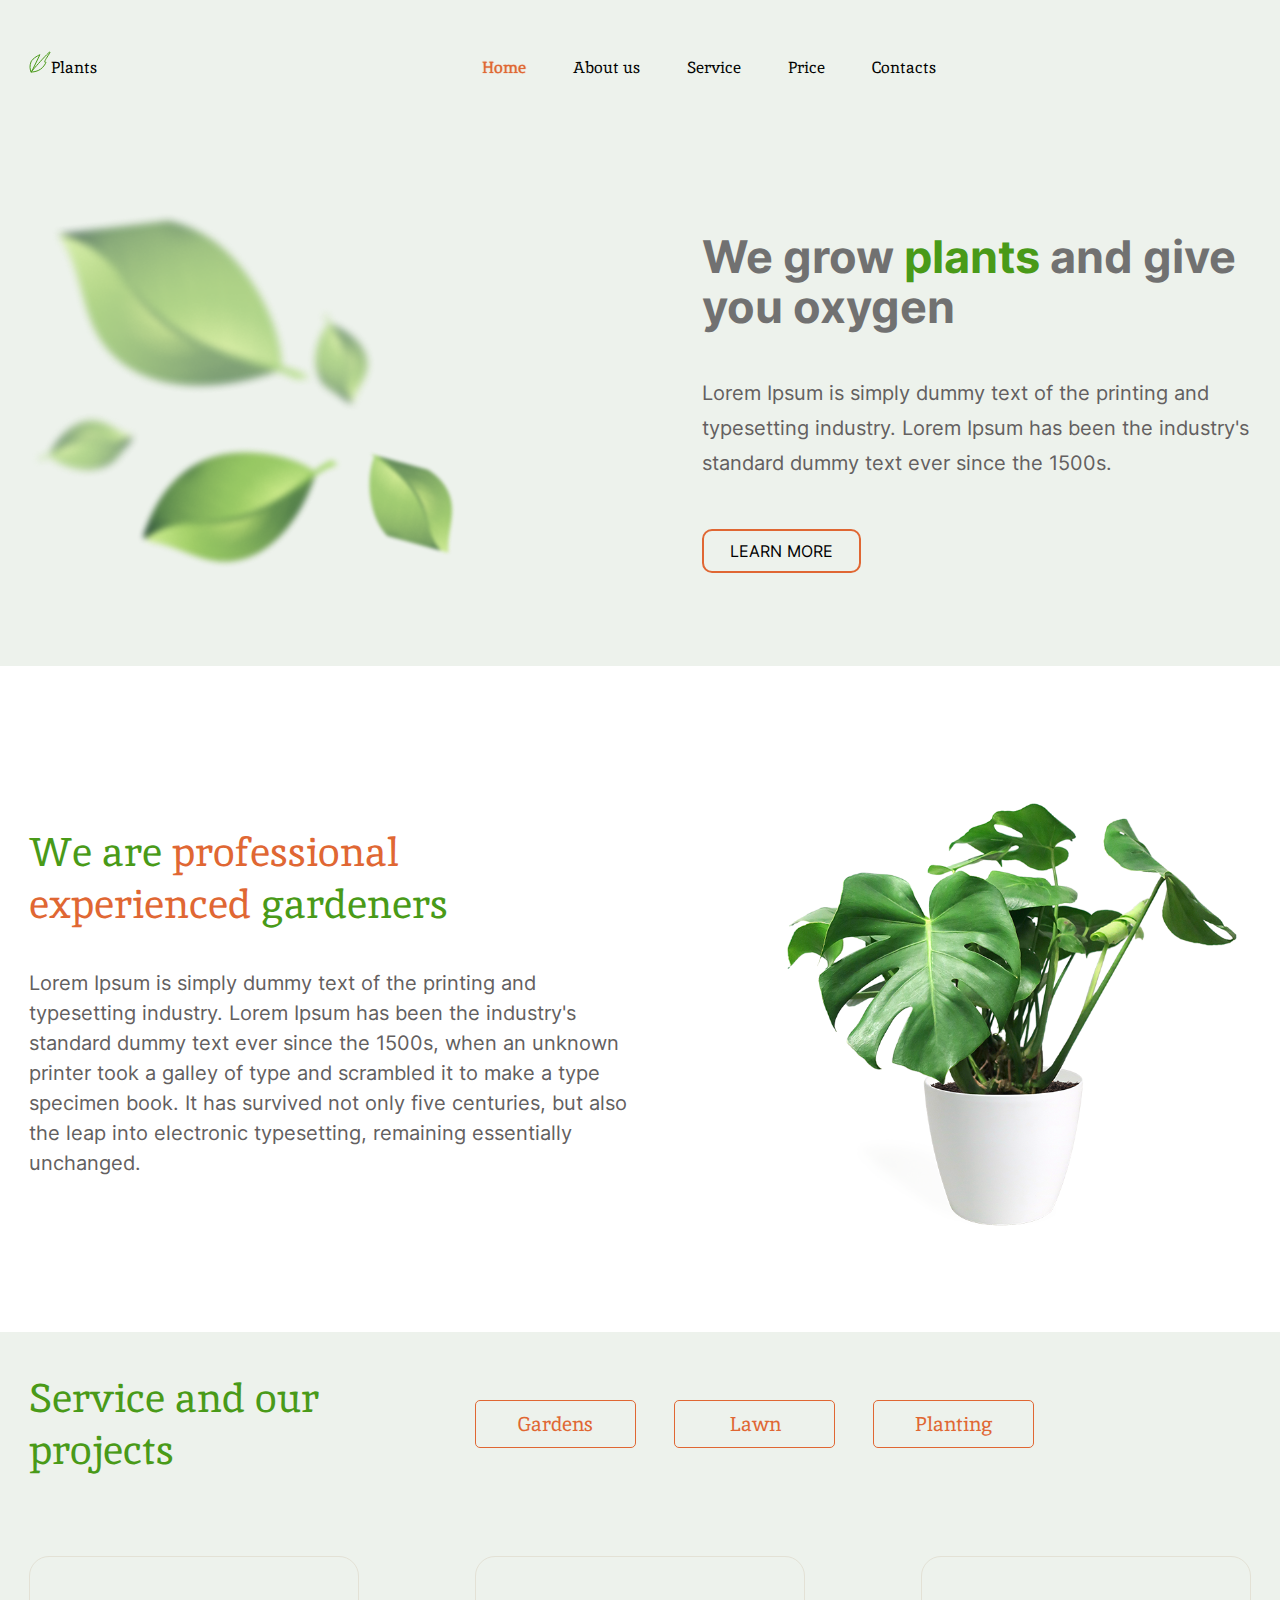
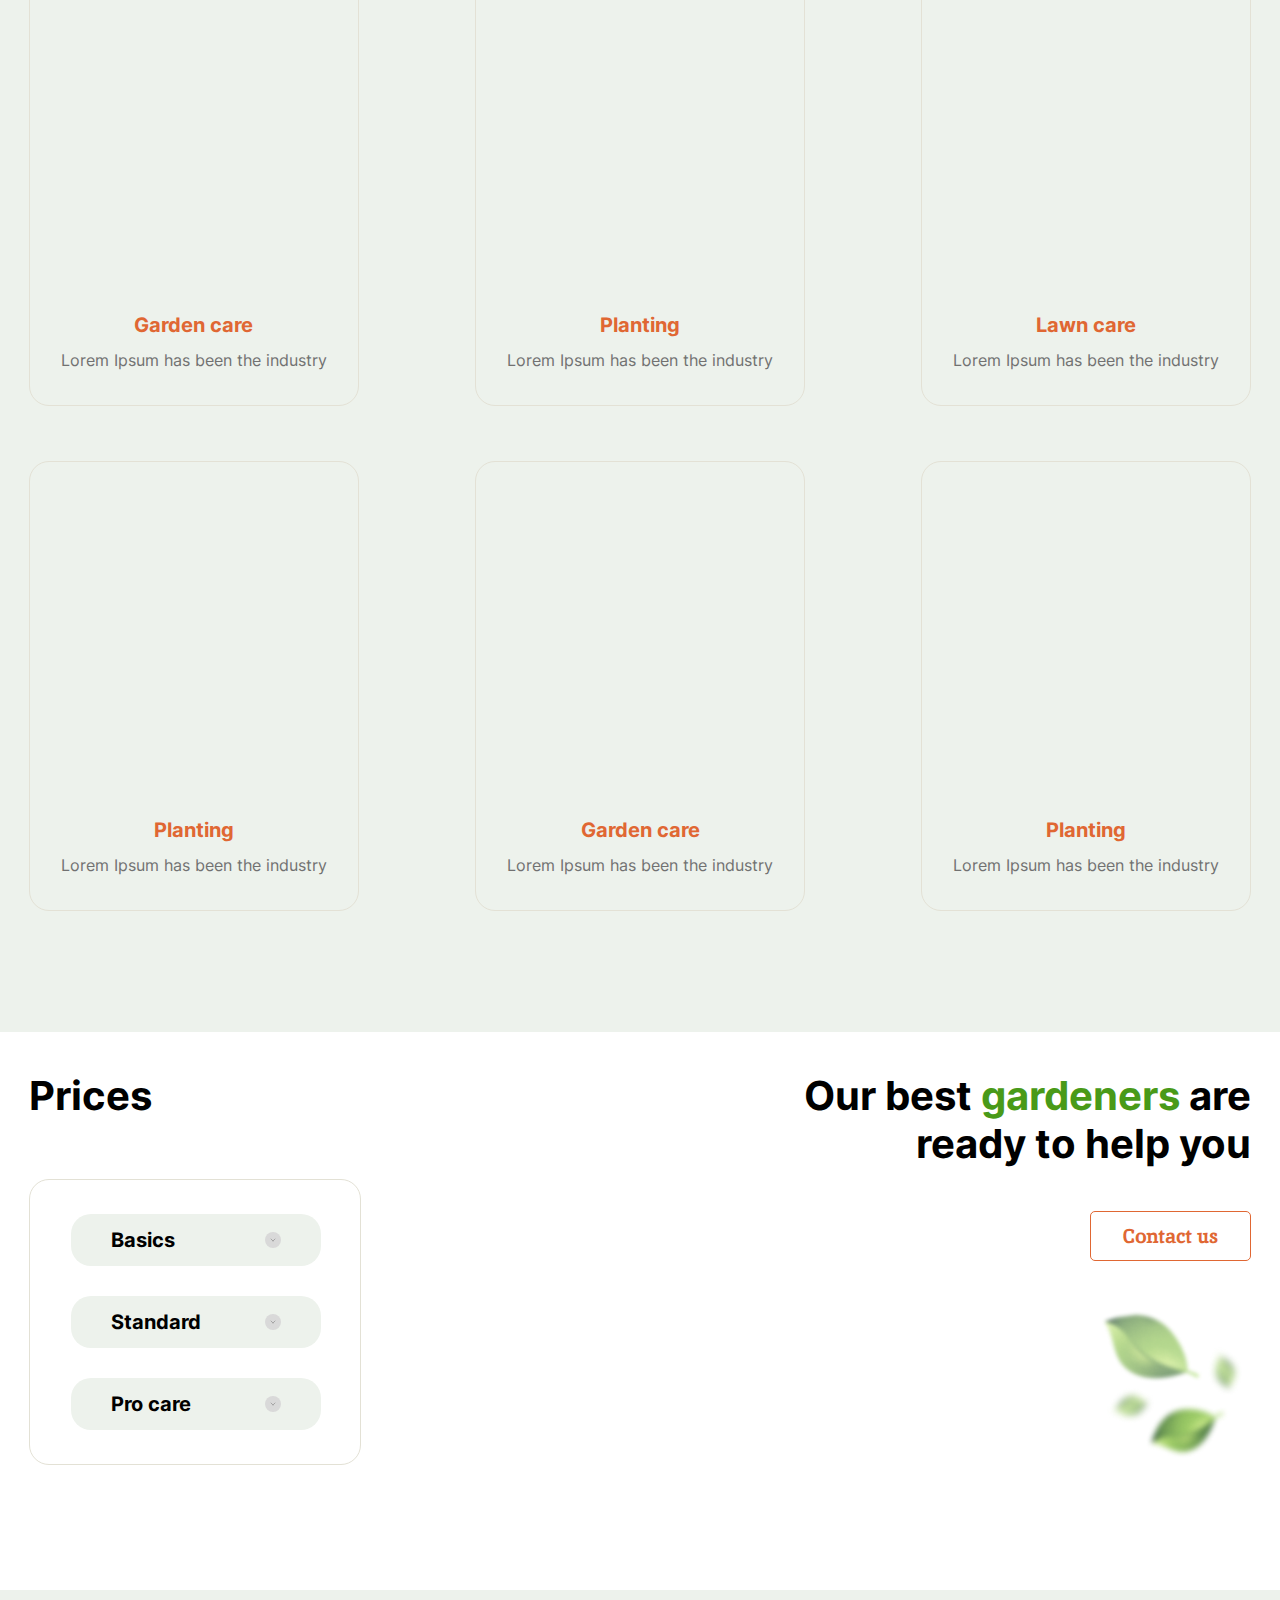
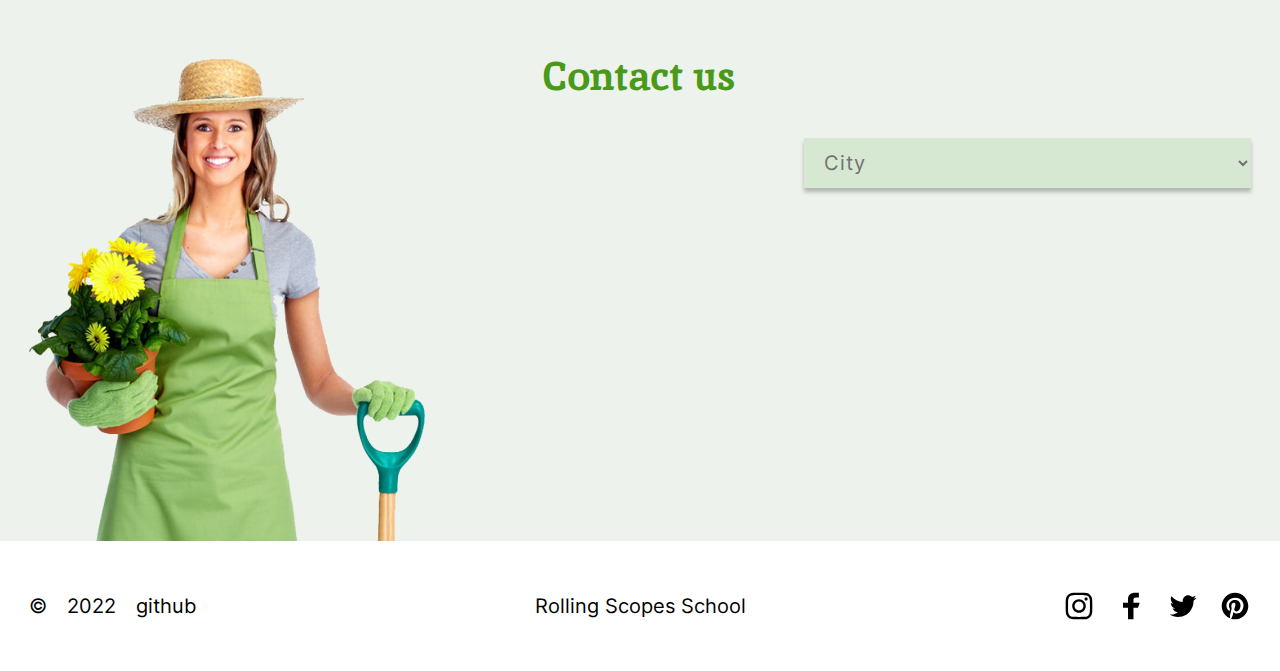
==== commit b44de992: "add: interactive menu" ====
--- a/plants-part2/index.html
+++ b/plants-part2/index.html
@@ -15,14 +15,6 @@
     <header class="header">
         <div class="wrapper header__wrapper">
             <a href="#" class="logo"><span class="ico logo__ico"></span>Plants</a>
-            <div class="header__logo-line">
-                <span class="hamburger">
-                    <span class="hamburger__line"></span>
-                    <span class="hamburger__line"></span>
-                    <span class="hamburger__line"></span>
-                    <span class="hamburger__line"></span>
-                </span>
-            </div>
             <nav class="header__navigation">
                 <ul class="navigation">
                     <li class="navigation__list-item active"><a class="navigation__link" href="#welcome">Home</a></li>
@@ -32,6 +24,14 @@
                     <li class="navigation__list-item"><a class="navigation__link" href="#contacts">Contacts</a></li>
                 </ul>
             </nav>
+            <div class="header__logo-line">
+                <span class="hamburger">
+                    <span class="hamburger__line"></span>
+                    <span class="hamburger__line"></span>
+                    <span class="hamburger__line"></span>
+                    <span class="hamburger__line"></span>
+                </span>
+            </div>
         </div>
     </header>
     <!-- ================================================= -->
--- a/plants-part2/style.css
+++ b/plants-part2/style.css
@@ -96,7 +96,7 @@
   box-sizing: border-box;
 }
 
-.navigation__link, .price__button, .button {
+.hamburger-toggle > *, .navigation-hidden, .navigation__link, .navigation, .hamburger__line, .price__button, .button {
   transition: all 1s;
 }
 
@@ -305,13 +305,13 @@
 }
 
 .logo__ico {
-  background-image: url(../assets/svg/logo_vector.svg);
+  background-image: url(./assets/svg/logo_vector.svg);
   width: 22px;
   height: 22px;
 }
 
 .accordion__ico {
-  background-image: url(../assets/svg/accordion_btn.svg);
+  background-image: url(./assets/svg/accordion_btn.svg);
   width: 16px;
   height: 17px;
 }
@@ -542,7 +542,7 @@
   margin-right: 70px;
 }
 
-@media (max-width: 380px) {
+/* @media (max-width: 380px) {
   .header__navigation {
     display: none;
   }
@@ -551,7 +551,7 @@
   .header__navigation {
     display: none;
   }
-}
+} */
 
 .navigation {
   display: flex;
@@ -582,6 +582,8 @@
   text-shadow: 0 0 1px #E06733;
   color: #E06733;
 }
+
+/* ============================= */
 
 .welcome__content {
   max-width: 549px;
@@ -801,22 +803,22 @@
   background-position: center;
 }
 .service__item_background-1 {
-  background-image: url("../assets/images/image1-section-service.jpg");
+  background-image: url("./assets/images/image1-section-service.jpg");
 }
 .service__item_background-2 {
-  background-image: url("../assets/images/image2-section-service.jpg");
+  background-image: url("./assets/images/image2-section-service.jpg");
 }
 .service__item_background-3 {
-  background-image: url("../assets/images/image3-section-service.jpg");
+  background-image: url("./assets/images/image3-section-service.jpg");
 }
 .service__item_background-4 {
-  background-image: url("../assets/images/image4-section-service.jpg");
+  background-image: url("./assets/images/image4-section-service.jpg");
 }
 .service__item_background-5 {
-  background-image: url("../assets/images/image5-section-service.jpg");
+  background-image: url("./assets/images/image5-section-service.jpg");
 }
 .service__item_background-6 {
-  background-image: url("../assets/images/image6-section-service.jpg");
+  background-image: url("./assets/images/image6-section-service.jpg");
 }
 
 .service-item__title {
@@ -1141,3 +1143,43 @@
 }
 
 /*# sourceMappingURL=style.css.map */
+
+/* ====================================================== */
+
+@media (max-width: 570px) {
+  .navigation {
+    display: flex;
+    flex-direction: column;
+    width: 100%;
+    text-align: center;
+    background-color: #D6E7D2;
+    font-size: 1.6rem;
+    line-height: 5rem;
+    padding: 0;
+    position: absolute;
+    top: 100px;
+    left: -100%;
+  }
+  .navigation > .navigation__list-item {
+    padding-left: 0;
+  }
+}
+.navigation-hidden {
+  transform: translateX(100%);
+}
+
+.hamburger-toggle {
+  transition: all 1s;
+}
+.hamburger-toggle > span:nth-of-type(1) {
+  transform: translateY(11px) rotate(-45deg);
+}
+.hamburger-toggle > span:nth-of-type(2) {
+  opacity: 0;
+}
+.hamburger-toggle > span:nth-of-type(3) {
+  opacity: 0;
+}
+.hamburger-toggle > span:nth-of-type(4) {
+  transform: translateY(-11px) rotate(45deg);
+}